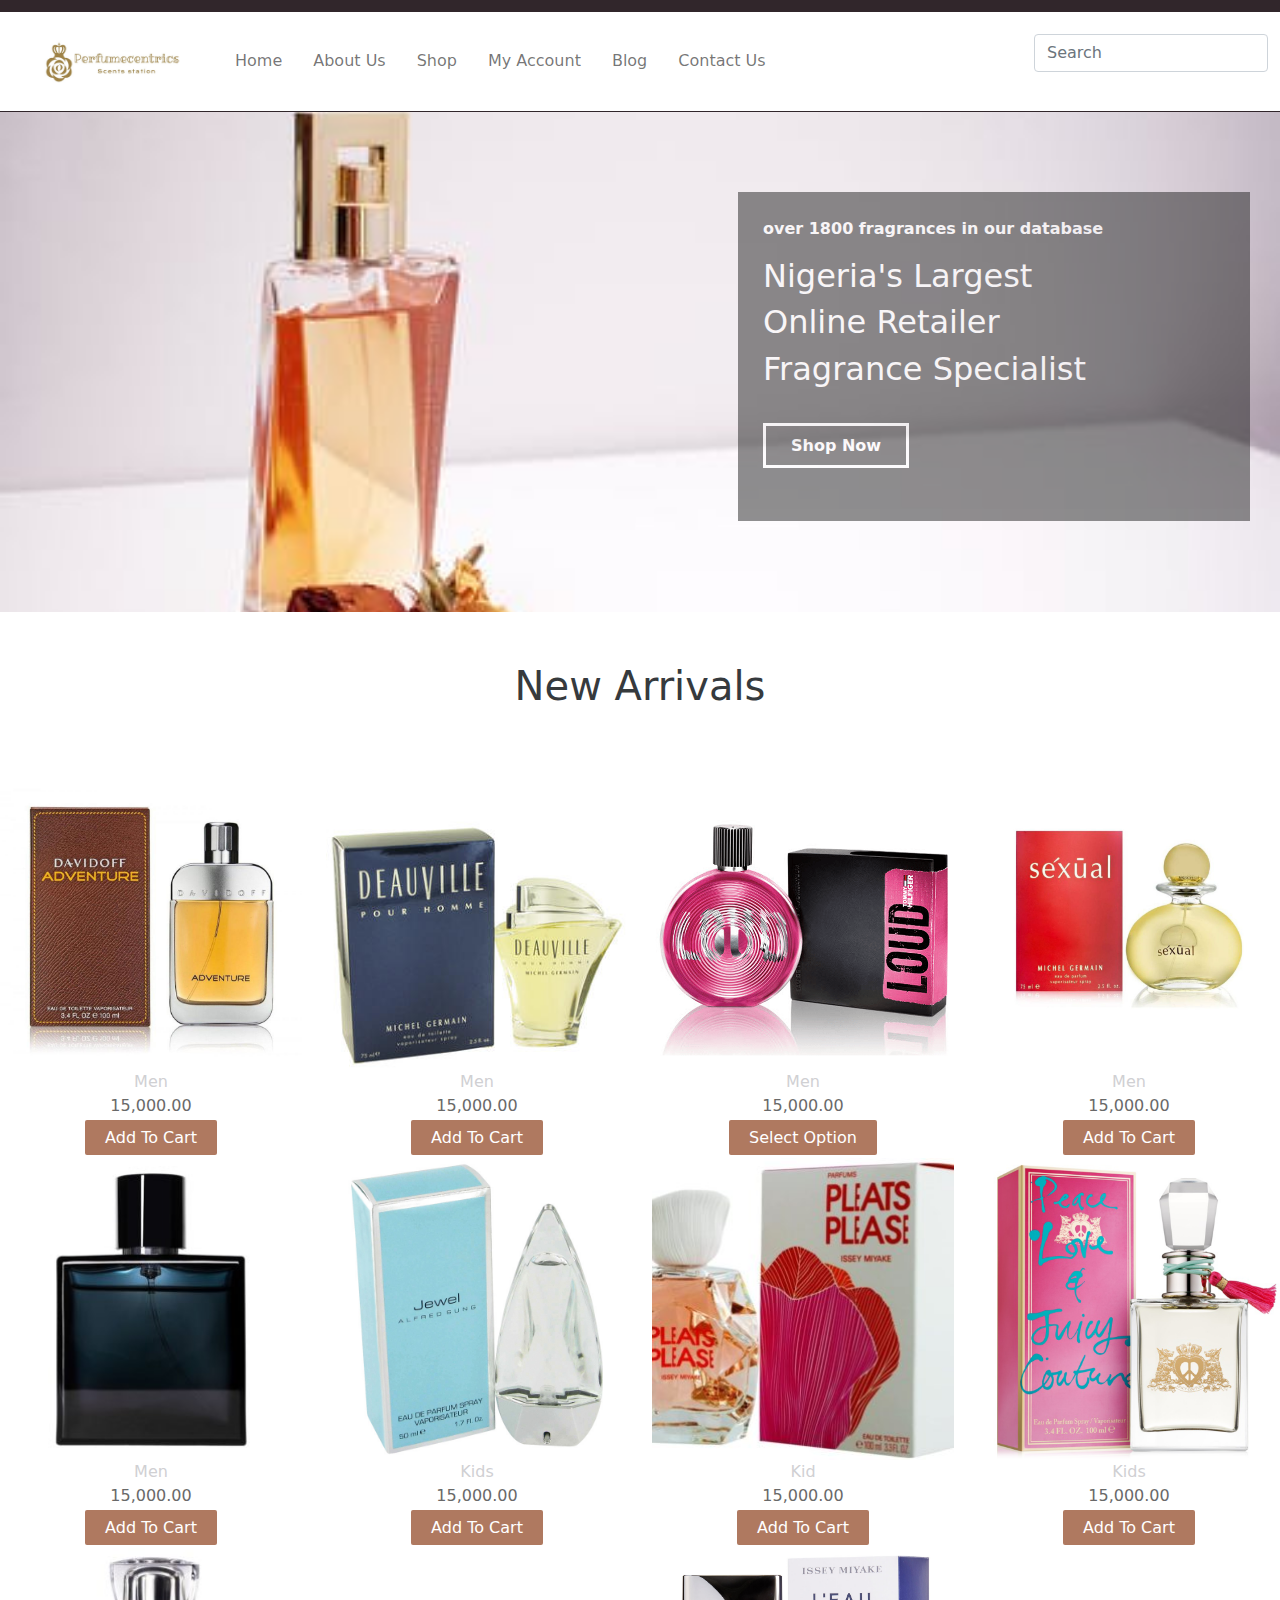
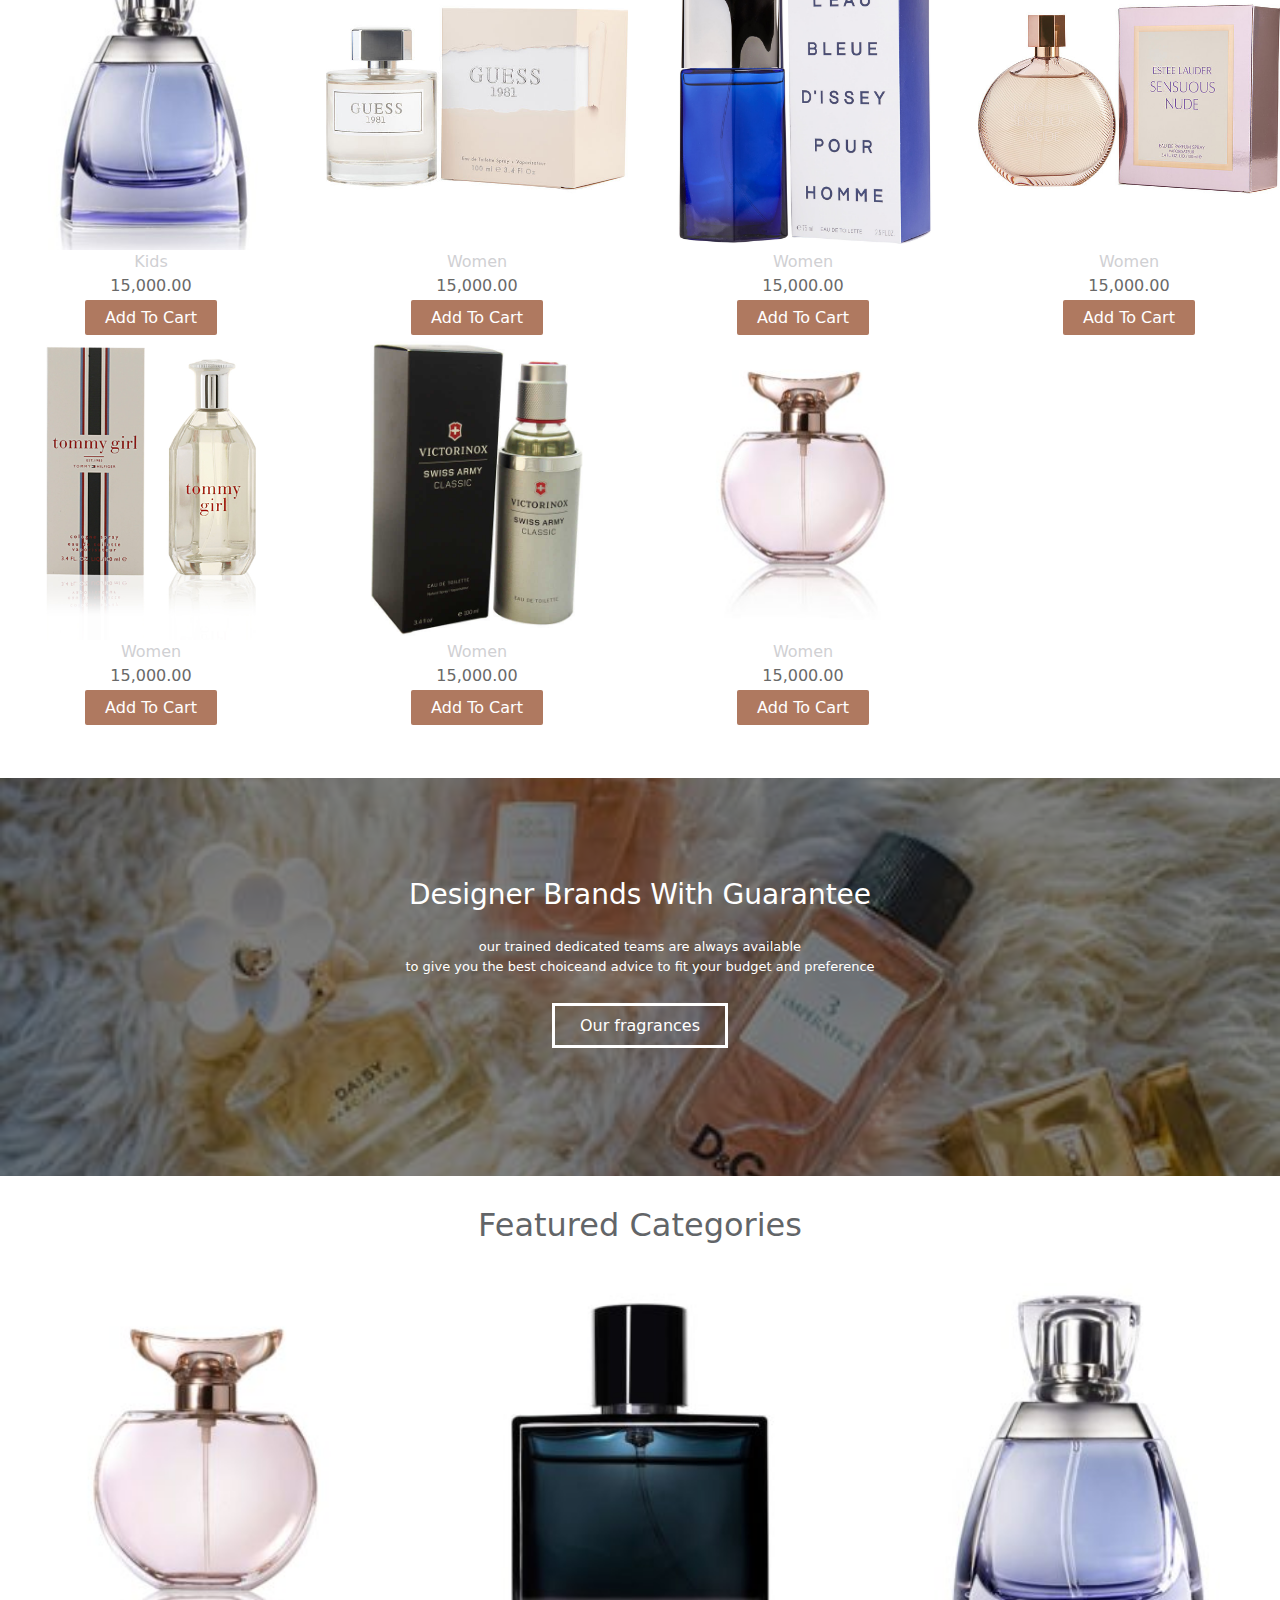
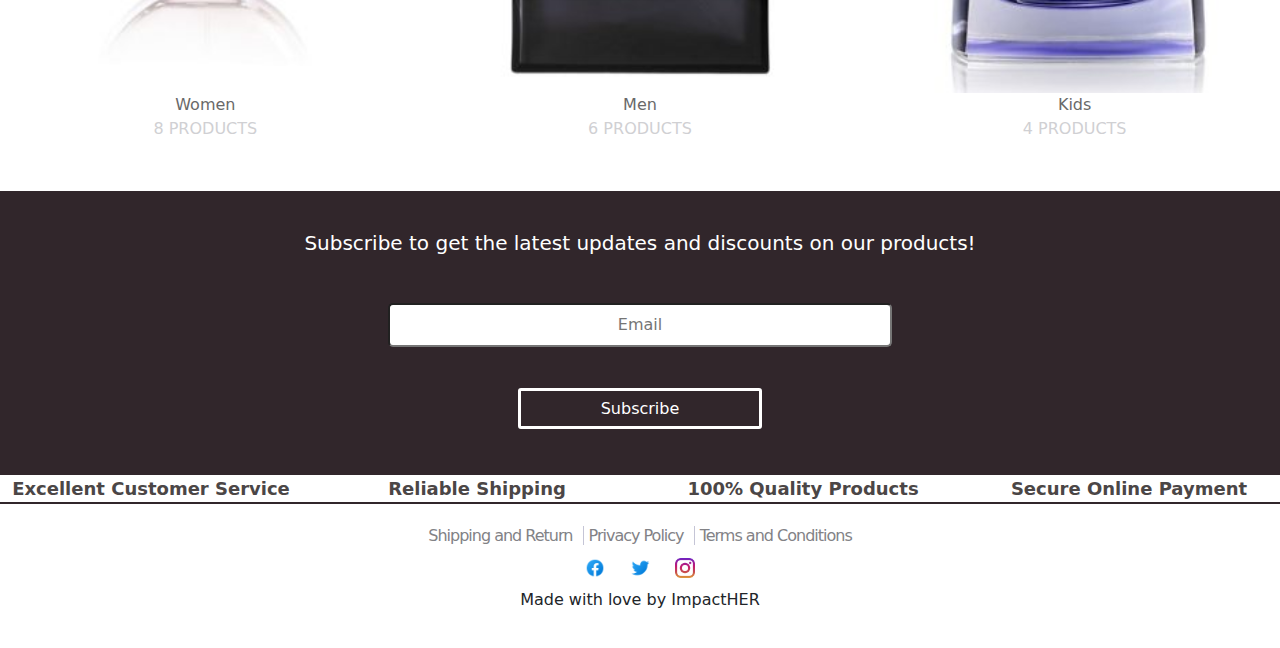
==== index.html @ 9b7961a7 "I am pushing my landing page" ====
<html lang="en">
<head>
  <meta charset="UTF-8">
  <meta name="viewport" content="width=device-width, initial-scale=1.0">
  <link rel="stylesheet" href="css/bootstrap.css">
  <link rel="stylesheet" href="css/index.css">
  <title>Home - Walfuntees Limited</title>
</head>
<body>

<header>
  <nav class="navbar navbar-expand-lg navbar-light">
    <div class="container-fluid">
      <a class="navbar-brand" href="#"><img src="photoz/logo.png" alt=""></a>
      <a class="navbar-toggler" type="button" data-bs-toggle="collapse" data-bs-target="#navbarSupportedContent" aria-controls="navbarSupportedContent" aria-expanded="false" aria-label="Toggle navigation">
        <span class="navbar-toggler-icon"></span>
      </a>
      <div class="collapse navbar-collapse" id="navbarSupportedContent">
        <ul class="navbar-nav me-auto mb-2 mb-lg-0">
          <li class="nav-item">
            <a class="nav-link" href="index.html">Home</a>
          </li>
          <li class="nav-item">
            <a class="nav-link" href="about.html">About Us</a>
          </li>
          <li class="nav-item">
            <a class="nav-link" href="shop.html">Shop</a>
          </li>
          <li class="nav-item">
            <a class="nav-link" href="account.html">My Account</a>
          </li>
          <li class="nav-item">
            <a class="nav-link" href="blog.html">Blog</a>
          </li>
          <li class="nav-item">
            <a class="nav-link" href="contact.html">Contact Us</a>
          </li>
        </ul>
        <form>
          <input class="form-control me-2" type="search" placeholder="Search">

        </form>
      </div>
    </div>
  </nav>

</header>

  <div id="background">

    <div class="over">
      <p class="p">over 1800 fragrances in our database</p>
      <h2 class="h">Nigeria's Largest</h2>
      <h2 class="h">Online Retailer</h2>
      <h2 class="h">Fragrance Specialist</h2>

      <a href="shop.html" class="link">Shop Now</a>
    </div>

  </div>


  

  <section id="section2">

    <h1 class="hh1">New Arrivals</h1>

    <div class="row">
      <div class="col-md-3 col-sm-4 col-xs-6">
        <img src="photoz/men.JPG" alt="">
        <p class="men1">Men</p>
        <p class="men2">15,000.00</p>
        <a href="" class="men3">Add To Cart</a>
      </div>

      <div class="col-md-3 col-sm-4 col-xs-6">
        <img src="photoz/men1.JPG" alt="">
        <p class="men1">Men</p>
        <p class="men2">15,000.00</p>
        <a href="" class="men3">Add To Cart</a>
      </div>

      <div class="col-md-3 col-sm-4 col-xs-6">
        <img src="photoz/men2.PNG" alt="">
        <p class="men1">Men</p>
        <p class="men2">15,000.00</p>
        <a href="" class="men3">Select Option</a>
      </div>

      <div class="col-md-3 col-sm-4 col-xs-6">
        <img src="photoz/men3.JPG" alt="">
        <p class="men1">Men</p>
        <p class="men2">15,000.00</p>
        <a href="" class="men3">Add To Cart</a>
      </div>

      <div class="col-md-3 col-sm-4 col-xs-6">
        <img src="photoz/men4.JPG" alt="">
        <p class="men1">Men</p>
        <p class="men2">15,000.00</p>
        <a href="" class="men3">Add To Cart</a>
      </div>

      <div class="col-md-3 col-sm-4 col-xs-6">
        <img src="photoz/kids.jpg" alt="">
        <p class="men1">Kids</p>
        <p class="men2">15,000.00</p>
        <a href="" class="men3">Add To Cart</a>
      </div>

      <div class="col-md-3 col-sm-4 col-xs-6">
        <img src="photoz/kids1.JPG" alt="">
        <p class="men1">Kid</p>
        <p class="men2">15,000.00</p>
        <a href="" class="men3">Add To Cart</a>
      </div>

      <div class="col-md-3 col-sm-4 col-xs-6">
        <img src="photoz/kids2.PNG" alt="">
        <p class="men1">Kids</p>
        <p class="men2">15,000.00</p>
        <a href="" class="men3">Add To Cart</a>
      </div>

      <div class="col-md-3 col-sm-4 col-xs-6">
        <img src="photoz/kids3.JPG" alt="">
        <p class="men1">Kids</p>
        <p class="men2">15,000.00</p>
        <a href="" class="men3">Add To Cart</a>
      </div>


      <div class="col-md-3 col-sm-4 col-xs-6">
        <img src="photoz/women.JPG" alt="">
        <p class="men1">Women</p>
        <p class="men2">15,000.00</p>
        <a href="" class="men3">Add To Cart</a>
      </div>

      <div class="col-md-3 col-sm-4 col-xs-6">
        <img src="photoz/women1.PNG" alt="">
        <p class="men1">Women</p>
        <p class="men2">15,000.00</p>
        <a href="" class="men3">Add To Cart</a>
      </div>

      <div class="col-md-3 col-sm-4 col-xs-6">
        <img src="photoz/women2.JPG" alt="">
        <p class="men1">Women</p>
        <p class="men2">15,000.00</p>
        <a href="" class="men3">Add To Cart</a>
      </div>

      <div class="col-md-3 col-sm-4 col-xs-6">
        <img src="photoz/women3.JPG" alt="">
        <p class="men1">Women</p>
        <p class="men2">15,000.00</p>
        <a href="" class="men3">Add To Cart</a>  
      </div>

      <div class="col-md-3 col-sm-4 col-xs-6">
        <img src="photoz/women4.JPG" alt="">
        <p class="men1">Women</p>
        <p class="men2">15,000.00</p>
        <a href="" class="men3">Add To Cart</a>
      </div>

      <div class="col-md-3 col-sm-4 col-xs-6">
        <img src="photoz/women5.JPG" alt="">
        <p class="men1">Women</p>
        <p class="men2">15,000.00</p>
        <a href="" class="men3">Add To Cart</a>
      </div>
    </div>

  </section>


  <section id="section3">

    <div class="over2">
      <h3 class="designer">Designer Brands With Guarantee</h3>
      <p class="pp">our trained dedicated teams are always available</p>
      <p class="pp">to give you the best choiceand advice to fit your budget and preference</p>
      <a href="fragrance.html" class="link">Our fragrances</a>  
    </div>
  </section>

  <section id="section4">
         <h2 class="hh2">Featured Categories</h2>

         <div class="row product-row">
           <div class="col-md-4">
            <img src="photoz/women5.JPG" alt="">
            <p class="men2">Women</p>
            <p class="men1">8 PRODUCTS</p>
           </div>

           <div class="col-md-4">
            <img src="photoz/men4.JPG" alt="">
            <p class="men2">Men</p>
            <p class="men1">6 PRODUCTS</p>
          </div>

          <div class="col-md-4">
            <img src="photoz/kids3.JPG" alt="">
            <p class="men2">Kids</p>
            <p class="men1">4 PRODUCTS</p>
          </div>
         </div>
  </section>


  <section id="section5">

    <h5 class="update">Subscribe to get the latest updates and discounts on our products!</h5>

    <form action="">

      <div class="input">
        <input type="email" class="input-mail" placeholder="Email" required>
      </div>
  
      <a href="" class="link input-link">Subscribe</a>  

    </form>
   
    <div>
      <div class="row pss-span">
        <div class="col-md-3">
          <span class="pss">Excellent Customer Service</span>
        </div>
      
        <div class="col-md-3">
             <span>Reliable Shipping</span>
        </div>
       
        <div class="col-md-3">
          <span>100% Quality Products</span>
        </div> 
  
        <div class="col-md-3">
          <span>Secure Online Payment</span>
        </div>
      </div>
    </div>
  </section>


  <footer>
    <a href="shipping.html">Shipping and Return</a>
    <span class="right-border"></span>
    <a href="privacy.html">Privacy Policy</a>
    <span class="right-border"></span>
    <a href="terms.html">Terms and Conditions</a>
     
    <br>
    <a href="" class="icons"><img src="iconz/facebook.png" alt=""></a>
    <a href="" class="icons"><img src="iconz/twitter.png" alt=""></a>
    <a href="" class="icons"><img src="iconz/instagram.png" alt=""></a>

    <p>Made with love by ImpactHER</p>
  </footer>

 

 



<script src="j/jquery-1.9.1.min.js"></script>
<script src="js/bootstrap.js"></script>
  
</body>
</html>
---- css/index.css ----
body{
    background-color: rgb(49, 38, 43); 
    background-position: center;
    background-repeat: no-repeat;
    background-size: cover;
    text-align: center;
}
   

.navbar-brand img{
  width: 150px;
  margin: 10px;
  margin-right: 30px;
}

img{
  width: 100%;
}

.navbar{
      position: sticky;
      z-index: 0;
      background-color: white;
      margin-top: 12px;
}


.navbar a{
     margin: 5px;
     color: black;
     margin-left: 10px;
     font-weight: 450;
     border: none;
}

a:hover{
  color: #d2d2e7;
}

footer a:hover{
  color:  #828286;
}


#background{
  background-image: url("../photoz/photo1.jpeg"); 
  background-position: center;
  background-repeat: no-repeat;
  background-size: cover;
  height: 500px;
  margin-top: 1px;
}

.over{
    background-color:  rgb(34, 34, 34);
    opacity: 0.5;
    text-align: left;
    font-weight: bolder;
    color: white;
    padding: 25px;
    width: 40%;
    position: relative;
    top: 80px;
    float: right;
    margin-right: 30px;
}

.link{
  text-decoration: none;
  list-style: none;
  color: white;
  border: 3px solid white;
  padding: 10 25px;
  line-height: 100px;

}

.input-link{
  padding: 8 80px;
  border-radius: 3px;
}

.input-mail{
  padding: 8 150px;
  text-align: center;
  margin-bottom: 12px;
  border-radius: 5px;
}

#section2{
  background-color: white;
  padding-bottom: 50px;
}

.hh1{
  padding: 50px;
  opacity: 0.9;
}

.span-sale{
  background-color: rgb(175, 121, 96) ;
  width: 50px;
  height: 50px;
  text-align: center;
  border-radius: 30px;
  padding: 15px;
  color: white;
  font-size: small;
}

.men1{
     color: #d0d0d3;
     padding: 0;
     margin: 0;
}

.men2{
  color: dimgray;
  padding: 0;
  margin: 0;
}

.men3{
  text-decoration: none;
  list-style: none;
  color: white;
  background-color: rgb(175, 121, 96);
  padding: 8 20px;
  line-height: 40px;
  border-radius: 2px;
}

#section3{
  background-color: rgba( 0, 0, 0,  .5);
  background-image: url("../photoz/photo.jpeg");
  background-blend-mode: multiply;
  background-position: center;
  background-repeat: no-repeat;
  background-size: cover;
  text-align: center;
  color: white;
  padding: 100px;
}


.pp{
  margin: 0;
  padding: 0;
  font-size: small;
}

.designer{
  padding-bottom: 18px;
}


#section4{
  background-color: white;
  padding-bottom: 50px;
}

.hh2{
  opacity: 0.7;
  padding: 30 40px;
}


#section5{
  background-color: rgb(49, 38, 43);
  padding-bottom: 2px;
  color: white;
}

.pss-span{
  background-color: white;
  color: rgb(75, 70, 70);
  font-weight: 550;
  font-size: large;
}


.update{
  padding: 40px;
}

/*about section*/

#about{
  color: white;
  margin-bottom: 3px;
}

.about-h1{
  margin-top: 80px;
}

.about-us{
  text-align: left;
  background-color: white;
  color: #828286;
  padding: 30px;
}


/*shop*/

#shop{
  color: white;
  margin-bottom: 1px;
}

.filter-all{
  background-color:  rgb(175, 121, 96);
  color: white;
  font-size: 14px;
  padding: 3 25px;
  text-decoration: none;
}


.left-all{
  text-align: left;
}

.by-categoreis, .by-price{
  font-size: 20px;
}

.price1{
  color: #c5c5d6;
}

.price2{
  font-weight: bold;
}

.all-filter a{
       border-bottom: 1px solid rgb(175, 121, 96);
       width: 100%;
       text-decoration: none;
       font-weight: bold;
       color:  rgb(175, 121, 96);

}

.circle{
  background-color:  rgb(175, 121, 96);
  height: 20px;
  width: 20px;
  border-radius: 50px;
  color: rgb(175, 121, 96);
  position: relative;
  top: 7px;
}


.product-filter{
  background-color: white;
  color: black;
}

.col9{
  margin-bottom: 100px;
}

#contact{
  background-color: white;
}

#about img{
  width: 50%;
}


.line-border{
  border-bottom: 3px solid white;
  width: 140px;
  margin: auto;
  margin-bottom: 80px;
  margin-top: 20px;
}


.line-border1{
  border-bottom: 3px solid rgb(138, 66, 66);
  width: 200px;
  margin: auto;
  margin-bottom: 80px;
  margin-top: 20px;
}

footer{
  background-color: white;
  padding: 20px;
}

footer a{
  color: #828286;
  text-decoration: none;
  list-style: none;
  letter-spacing: -1px;
  padding: 5px;
 
}

.right-border{
  border-right: 1px solid  #c5c5d6;
}

footer img{
  width: 20px;
  margin: 10px;
}

.icons{
  padding: 0;
  margin: 0;
}

.border{
  border: 1px double rgb(175, 121, 96);
}



    /* Meadia Query */
@media screen and (max-width: 990px){


      .navbar-nav li{
        text-align: left;
      }

      .navbar-nav li a{
          border-bottom: #d0d0d3 1px solid;
      }

      .over{
        background-color:  rgb(34, 34, 34);
        opacity: 0.6;
        text-align: left;
        font-weight: bolder;
        color: white;
        width: 100%;
        height: 57%;
        margin: auto;
        position: relative;
        top: 120px;
    }

    .product-row img{
      width: 50%;
    }


    .input-mail{
      padding: 8 30%;
      text-align: center;
      margin-bottom: 12px;
      border-radius: 5px;
    }


    .input-link{
      padding: 8 10%;
      border-radius: 3px;
    }








}
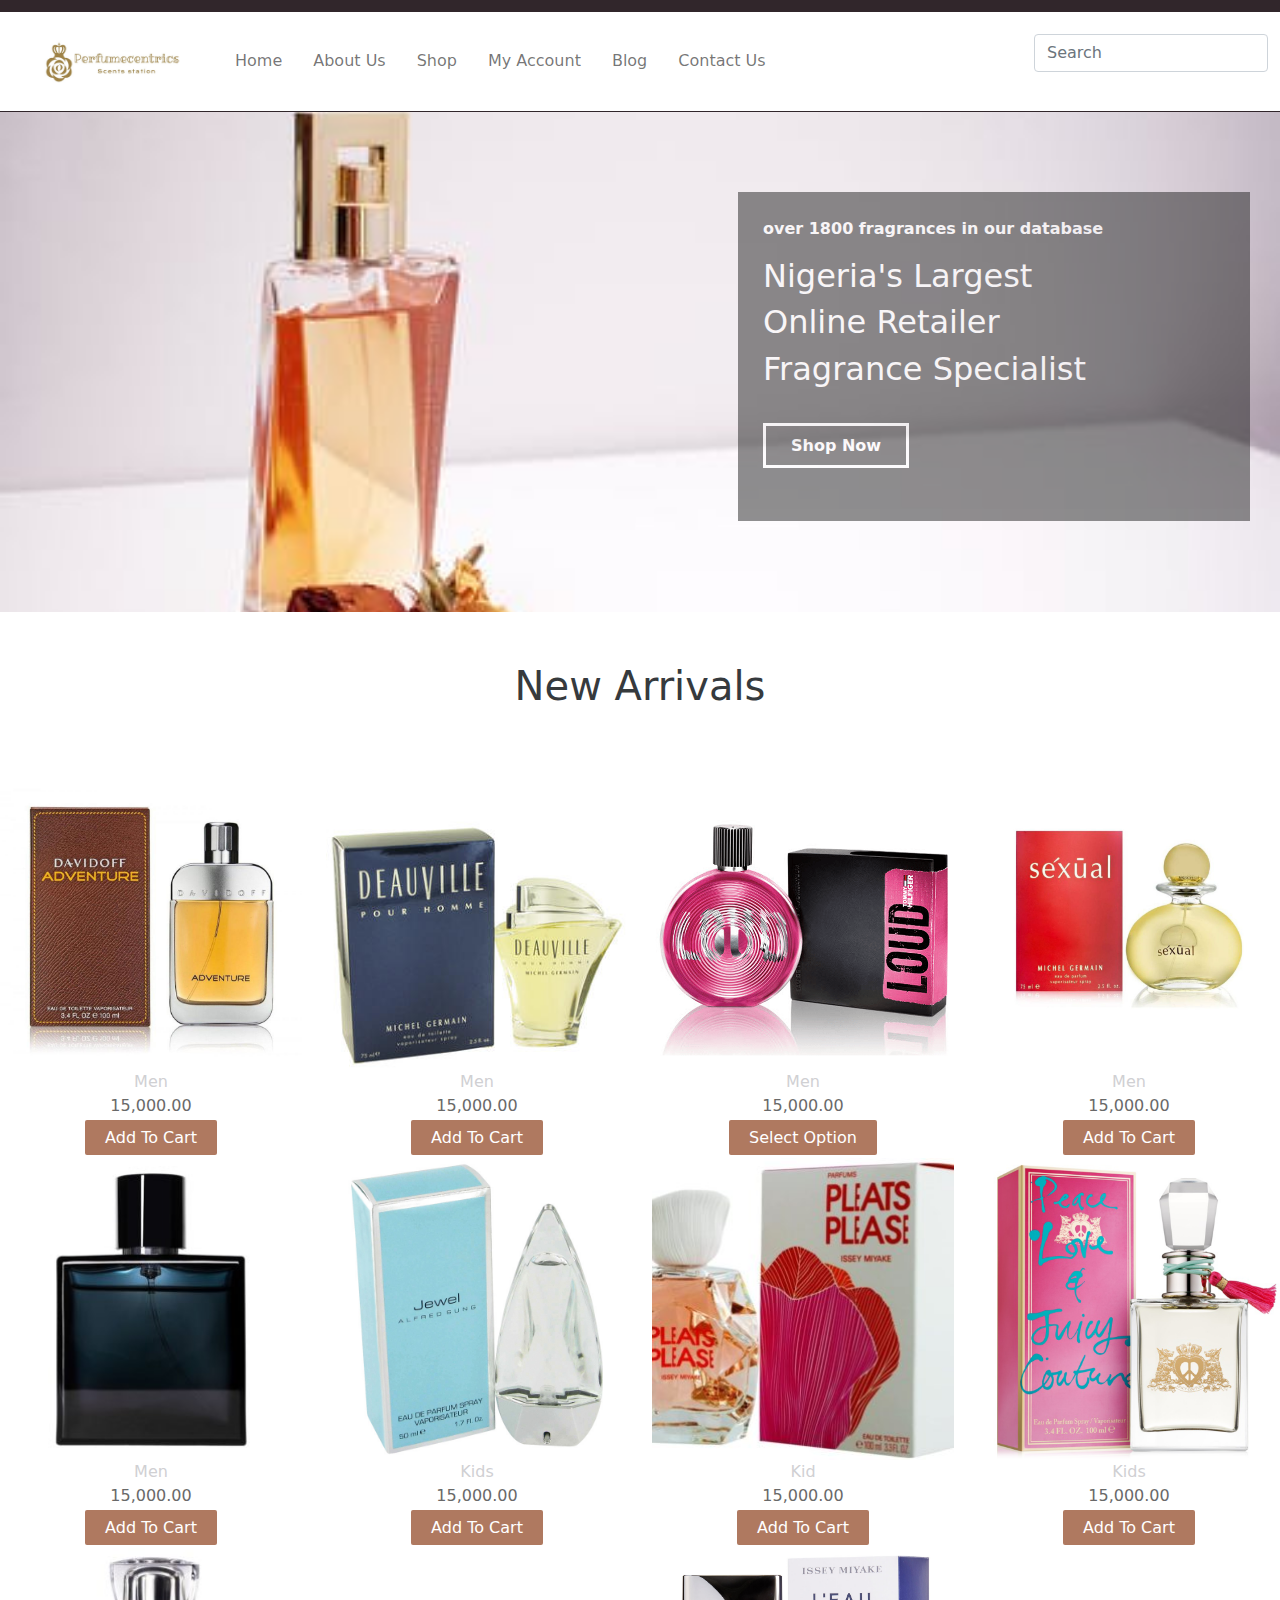
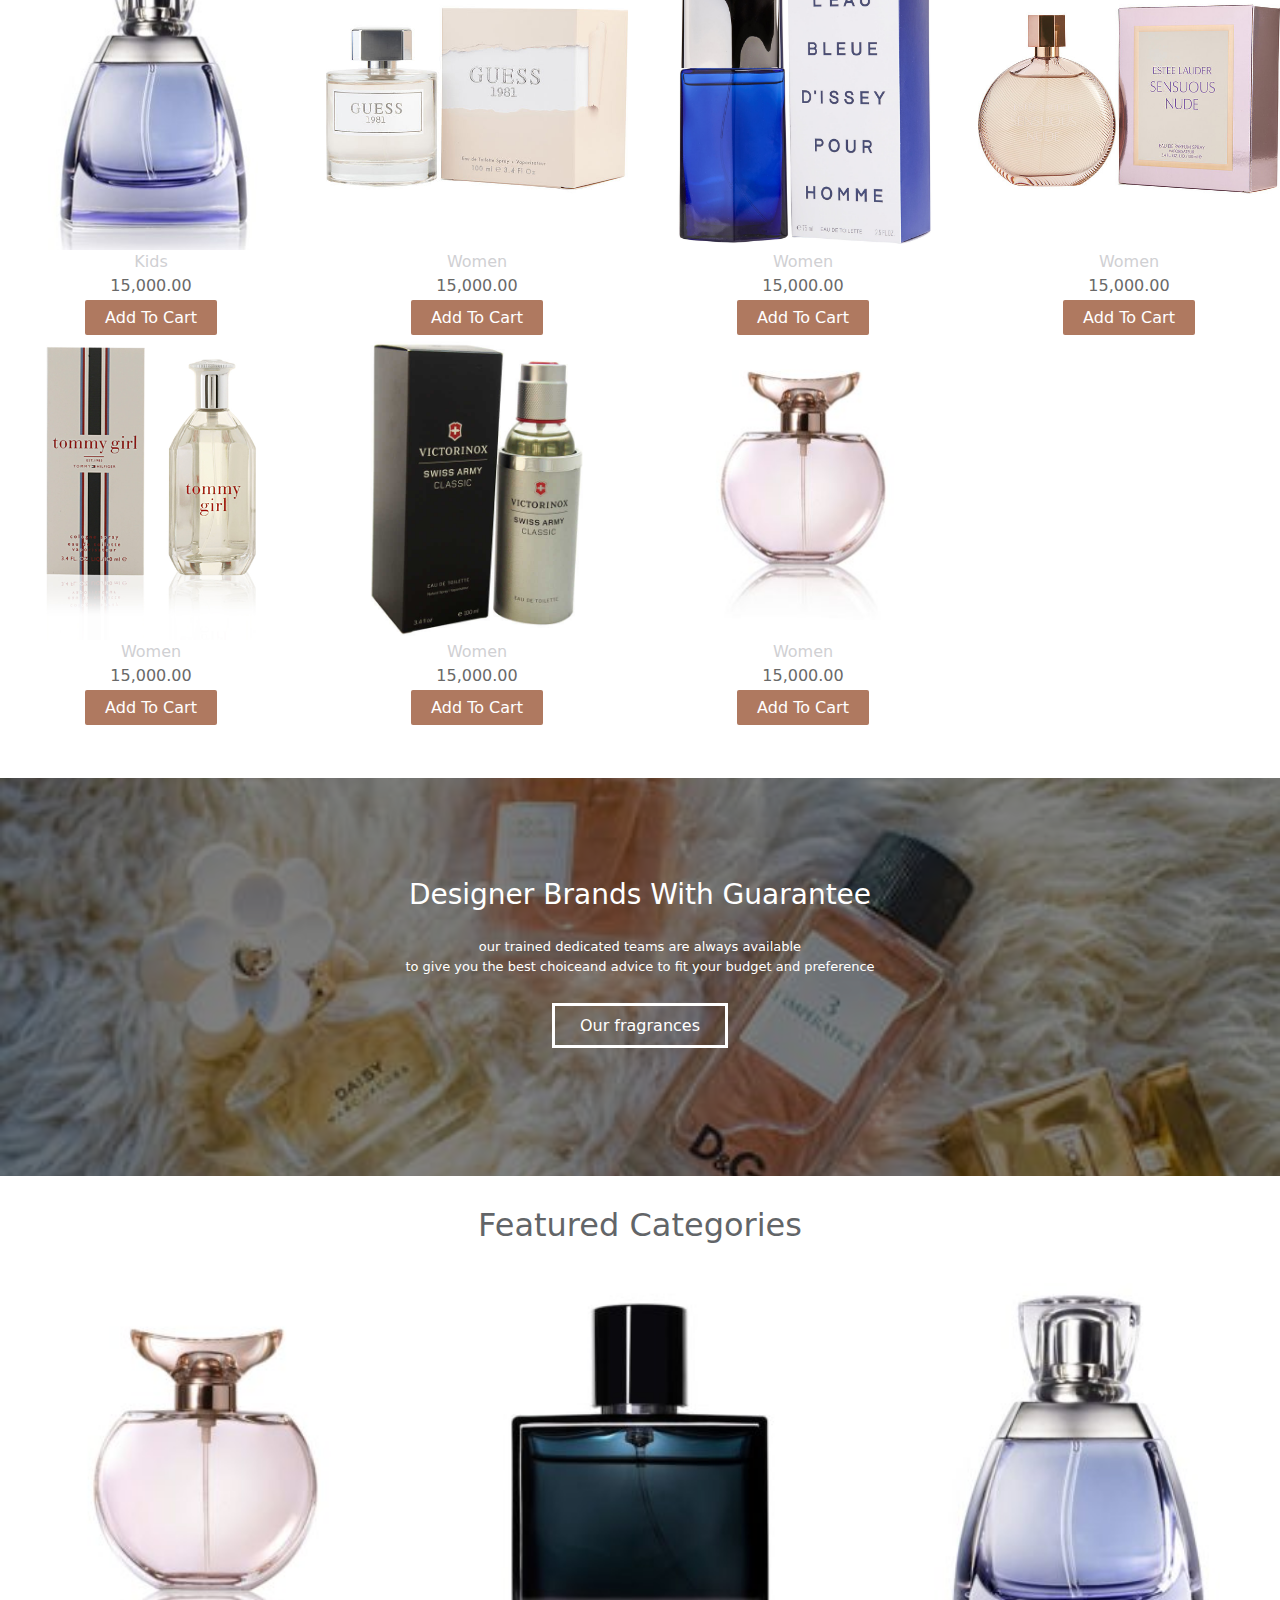
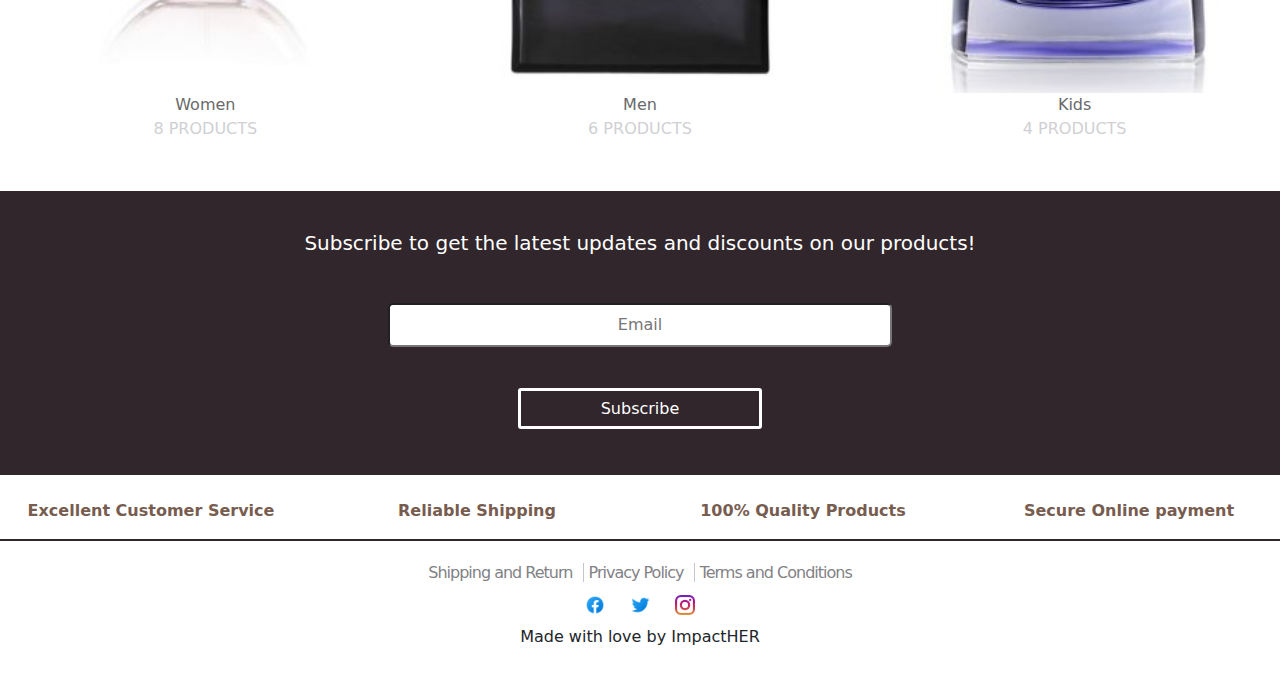
==== commit 4cb79e67: "I changed the HTML and css pages" ====
--- a/index.html
+++ b/index.html
@@ -179,7 +179,7 @@
 
   <section id="section3">
 
-    <div class="over2">
+    <div class="">
       <h3 class="designer">Designer Brands With Guarantee</h3>
       <p class="pp">our trained dedicated teams are always available</p>
       <p class="pp">to give you the best choiceand advice to fit your budget and preference</p>
@@ -225,26 +225,33 @@
       <a href="" class="link input-link">Subscribe</a>  
 
     </form>
+
+    <div class="pss">
+
+      <br>
+
+      <div class="row">
+
+        <div class="col-md-3">
+          <p>Excellent Customer Service</p>
+        </div>
+  
+        <div class="col-md-3">
+          <p>Reliable Shipping</p>
+        </div>
+  
+        <div class="col-md-3">
+          <p>100% Quality Products</p>
+        </div>
+  
+        <div class="col-md-3">
+          <p>Secure Online payment</p>
+        </div>
+  
+      </div>
+
+    </div>
    
-    <div>
-      <div class="row pss-span">
-        <div class="col-md-3">
-          <span class="pss">Excellent Customer Service</span>
-        </div>
-      
-        <div class="col-md-3">
-             <span>Reliable Shipping</span>
-        </div>
-       
-        <div class="col-md-3">
-          <span>100% Quality Products</span>
-        </div> 
-  
-        <div class="col-md-3">
-          <span>Secure Online Payment</span>
-        </div>
-      </div>
-    </div>
   </section>
 
 
--- a/css/index.css
+++ b/css/index.css
@@ -73,7 +73,10 @@
   border: 3px solid white;
   padding: 10 25px;
   line-height: 100px;
-
+}
+
+.link:hover{
+  background-color:  #9e8e8e;
 }
 
 .input-link{
@@ -140,7 +143,7 @@
   background-size: cover;
   text-align: center;
   color: white;
-  padding: 100px;
+  padding: 100 0px;
 }
 
 
@@ -167,16 +170,14 @@
 
 
 #section5{
-  background-color: rgb(49, 38, 43);
   padding-bottom: 2px;
   color: white;
 }
 
-.pss-span{
-  background-color: white;
-  color: rgb(75, 70, 70);
-  font-weight: 550;
-  font-size: large;
+.pss{
+  background-color: white;
+  color: rgb(119, 92, 80);
+  font-weight: bold;
 }
 
 
@@ -355,7 +356,7 @@
 
 
     .input-mail{
-      padding: 8 30%;
+      padding: 8 20%;
       text-align: center;
       margin-bottom: 12px;
       border-radius: 5px;
@@ -369,9 +370,24 @@
 
 
 
-
-
-
-
-
-}+}
+
+@media screen and (max-width: 460px){
+
+  footer a{
+    color: #828286;
+    text-decoration: none;
+    list-style: none;
+    letter-spacing: 0.5px;
+    padding: 5px;
+    font-size: 12px;
+   
+  }
+
+  .input-mail{
+    padding: 8 16%;
+    margin-bottom: 12px;
+    border-radius: 5px;
+  }
+
+}
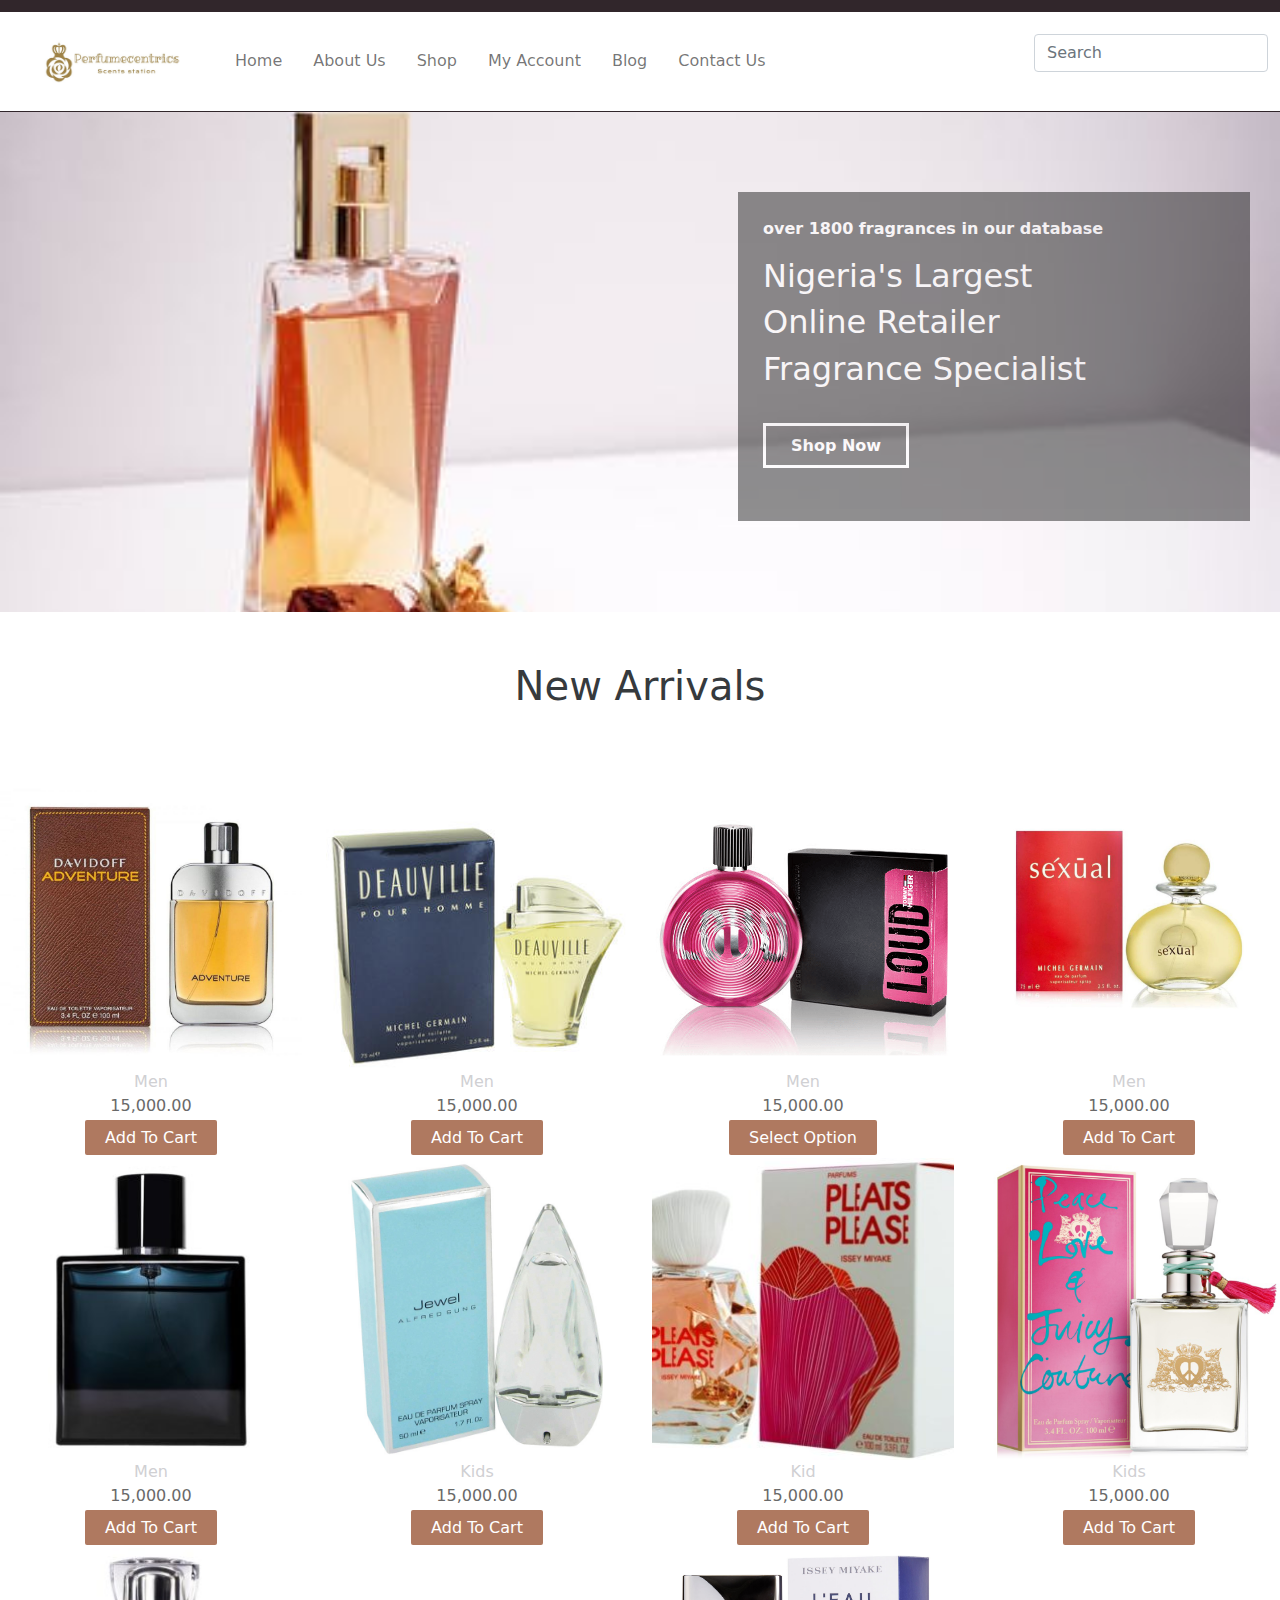
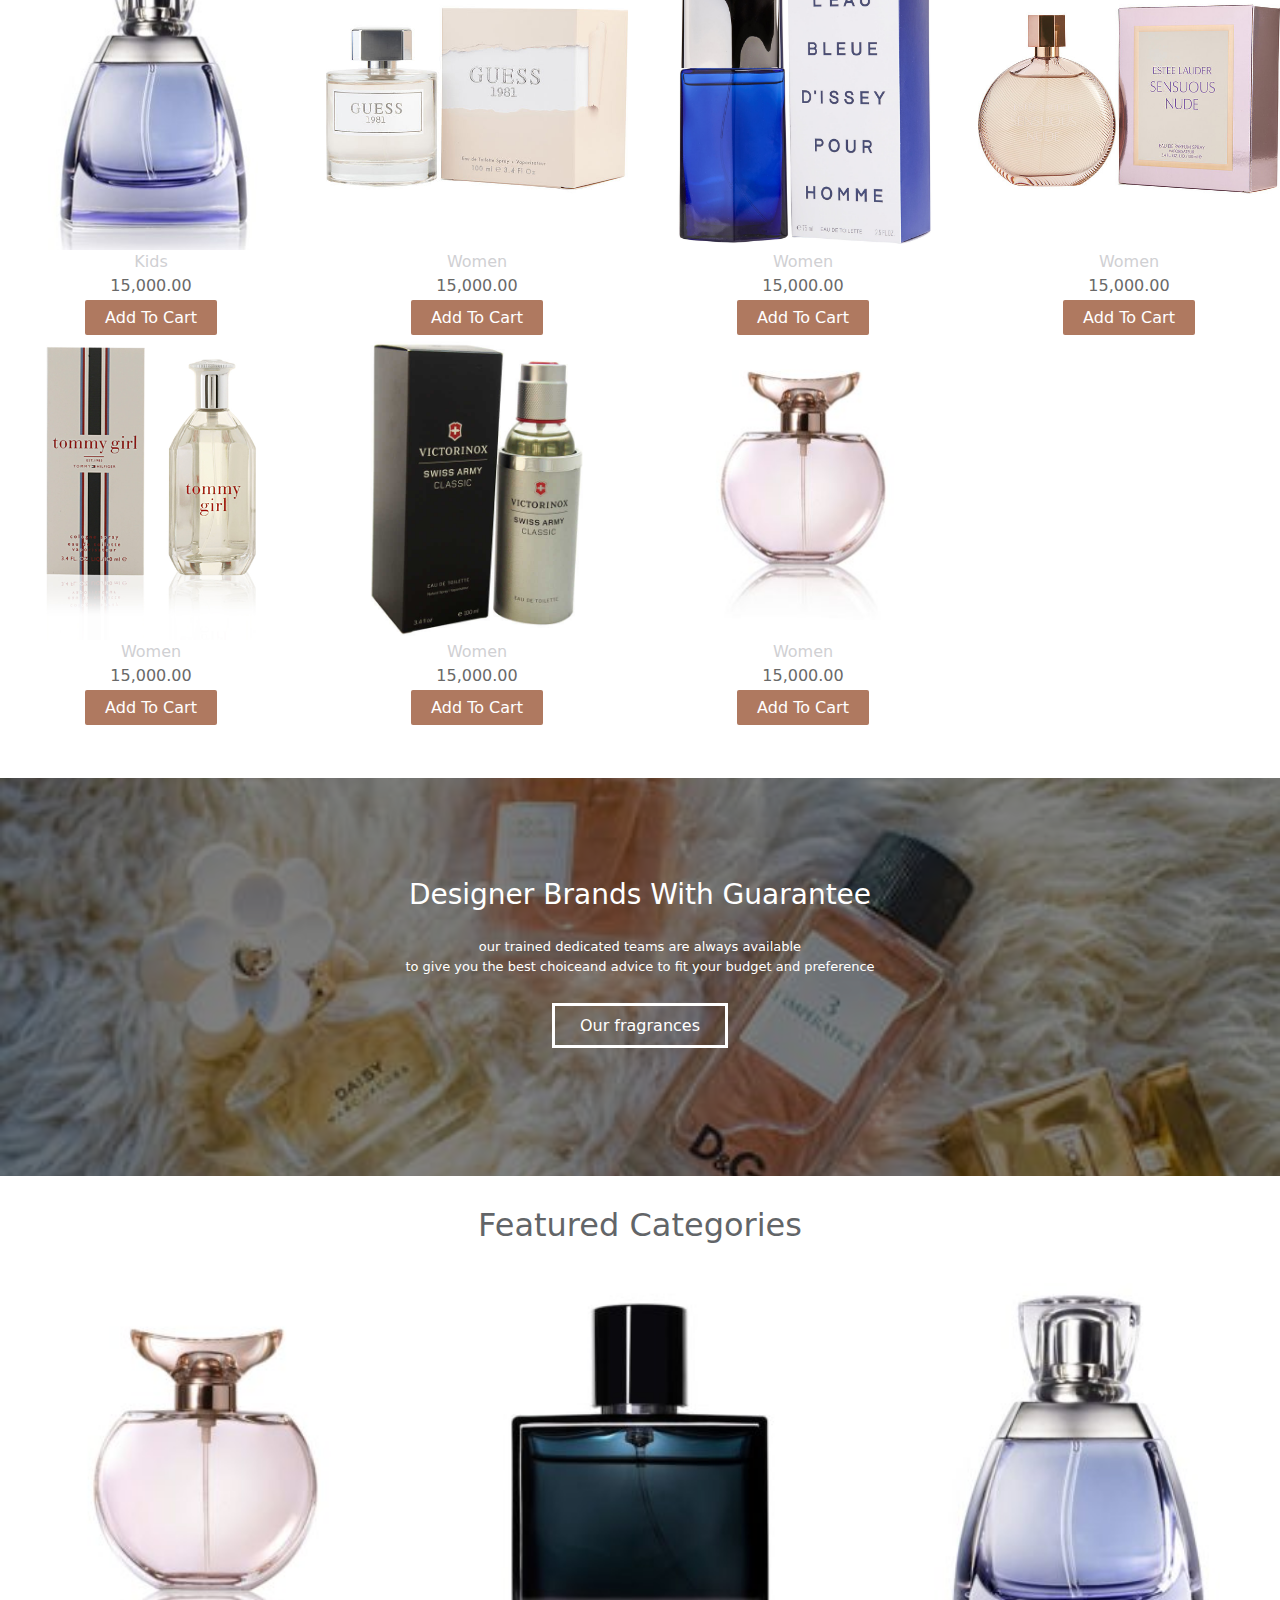
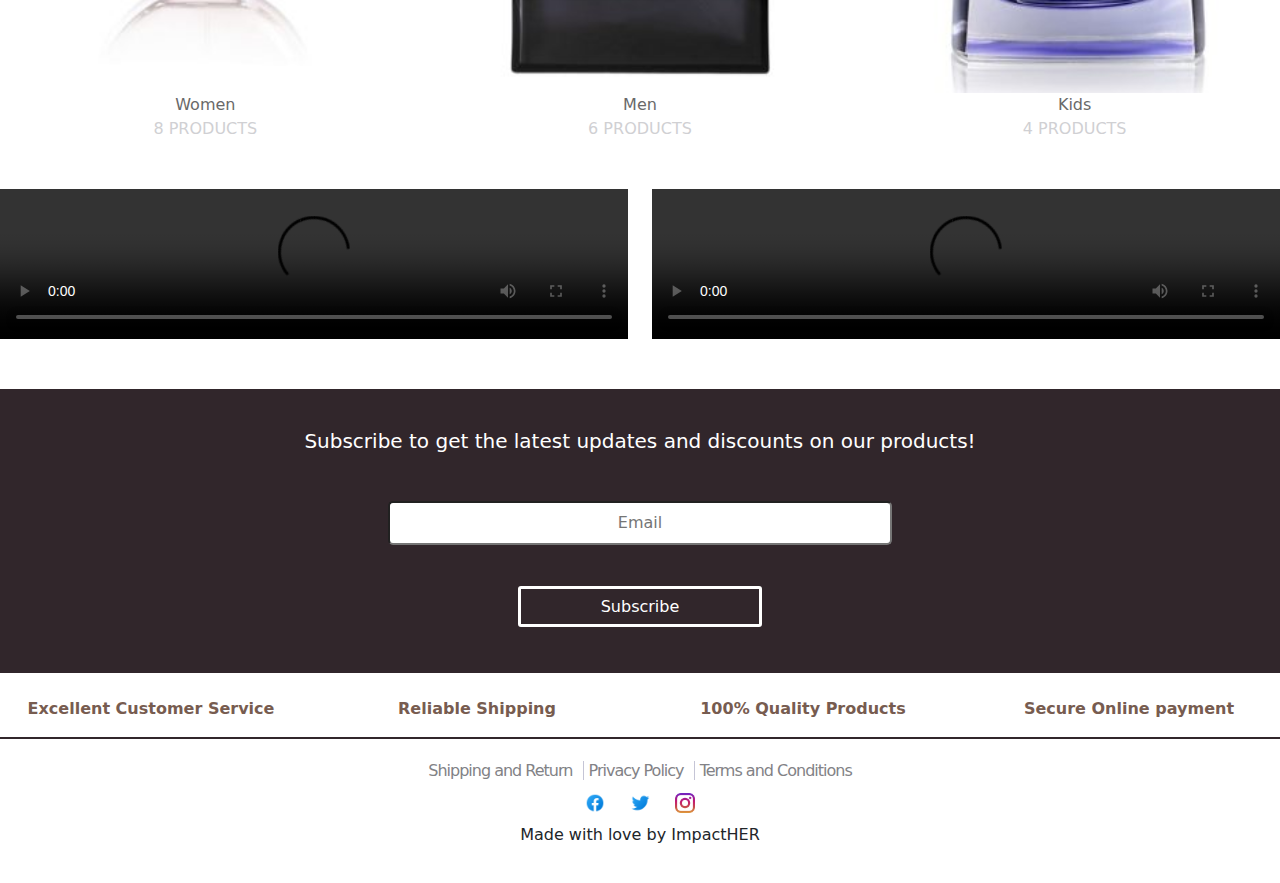
==== commit cdec21a3: "I changed the HTML and css pages" ====
--- a/index.html
+++ b/index.html
@@ -208,6 +208,18 @@
             <p class="men2">Kids</p>
             <p class="men1">4 PRODUCTS</p>
           </div>
+         </div>
+
+         <br><br>
+
+         <div class="row">
+           <div class="col-md-6 col-sm-6">
+            <video src="videoz/perfumes.mp4" style="width: 100%;" controls></video>
+           </div>
+
+           <div class="col-md-6 col-sm-6">
+            <video src="videoz/perfumes1.mp4" style="width: 100%;" controls></video>
+           </div>
          </div>
   </section>
 
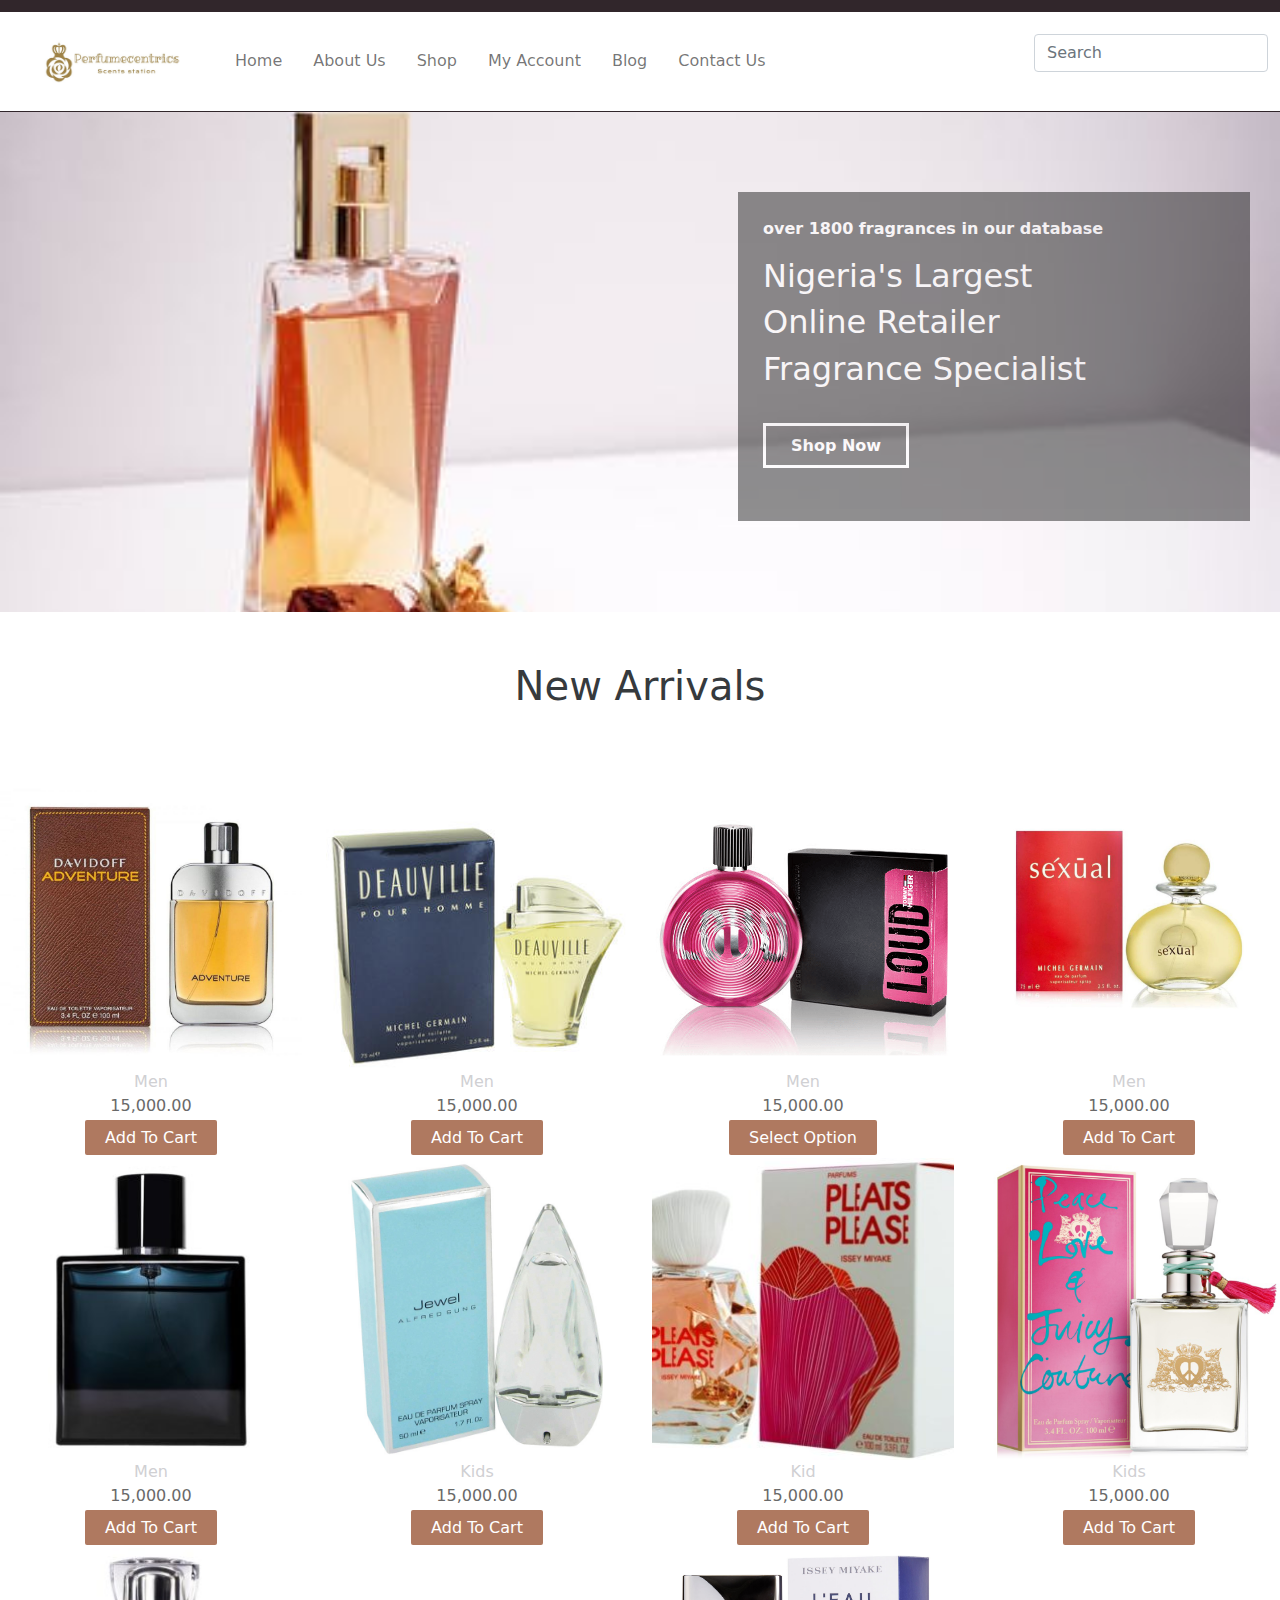
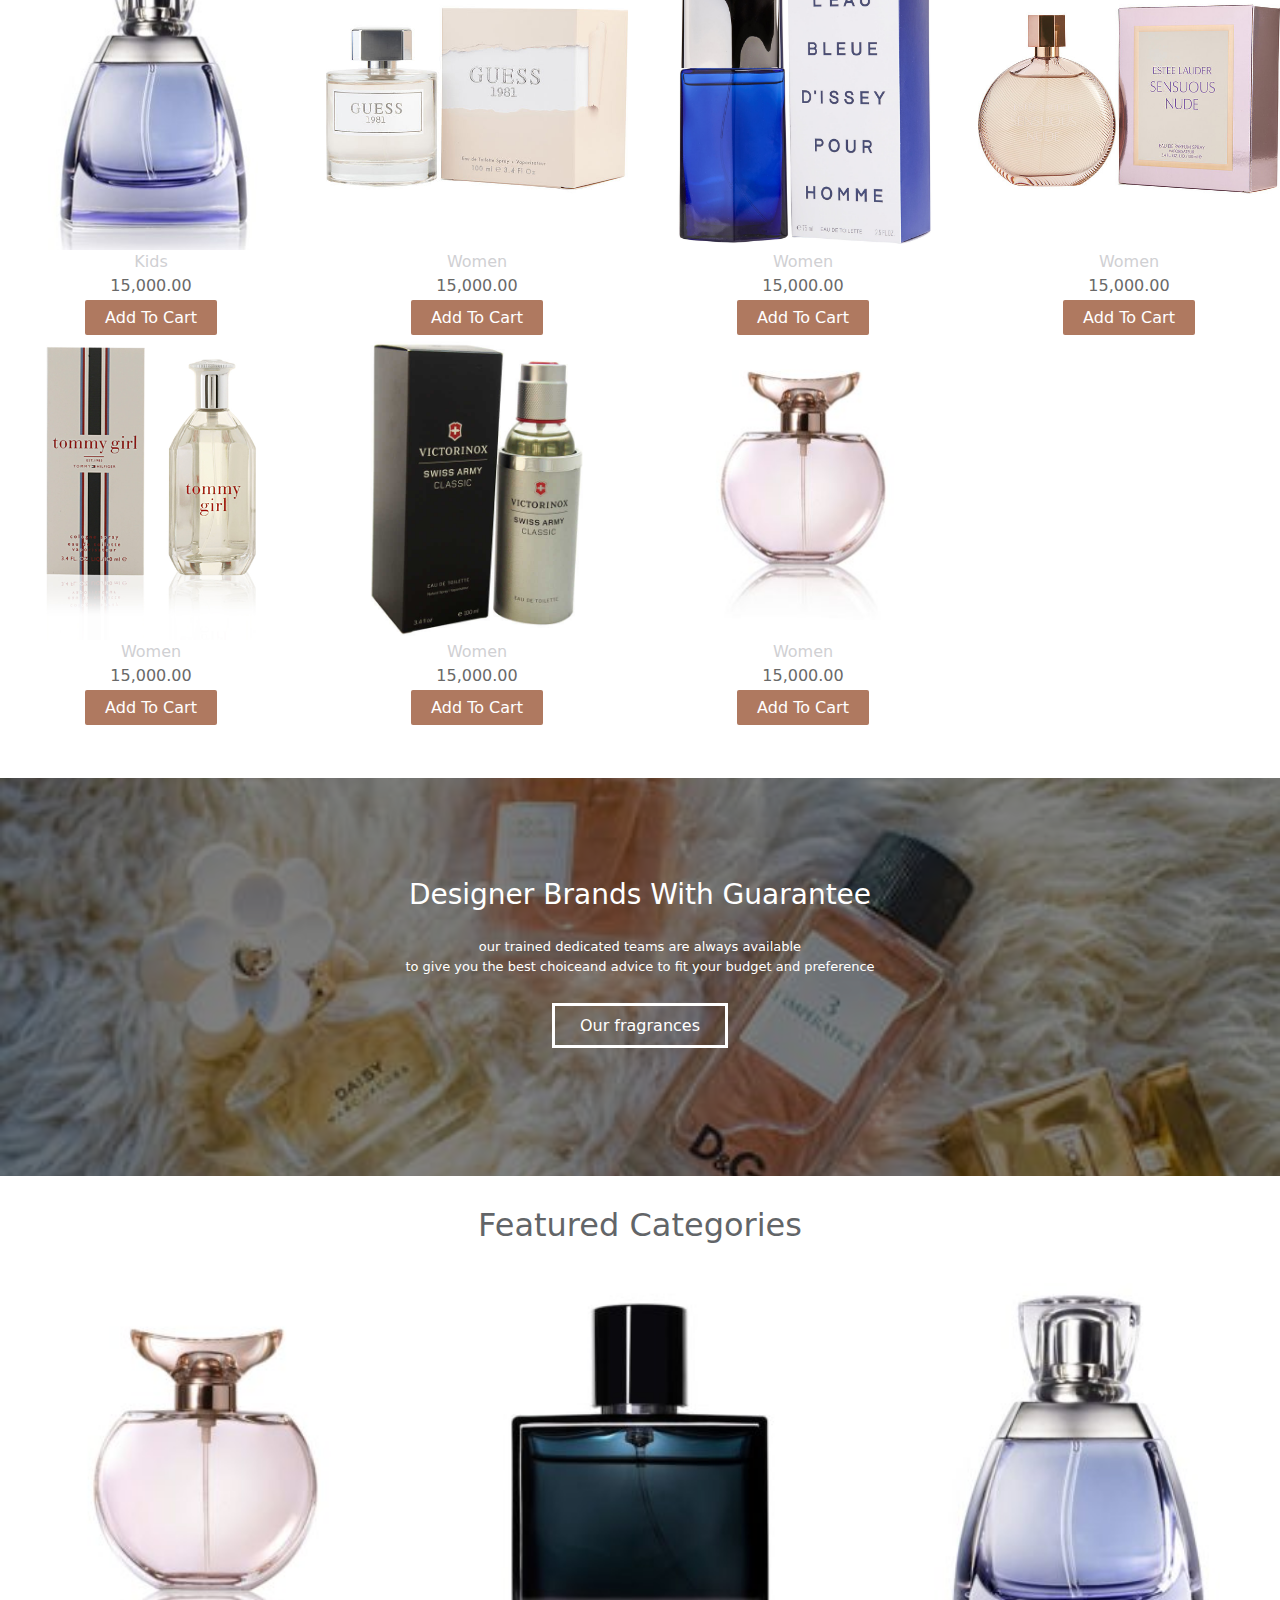
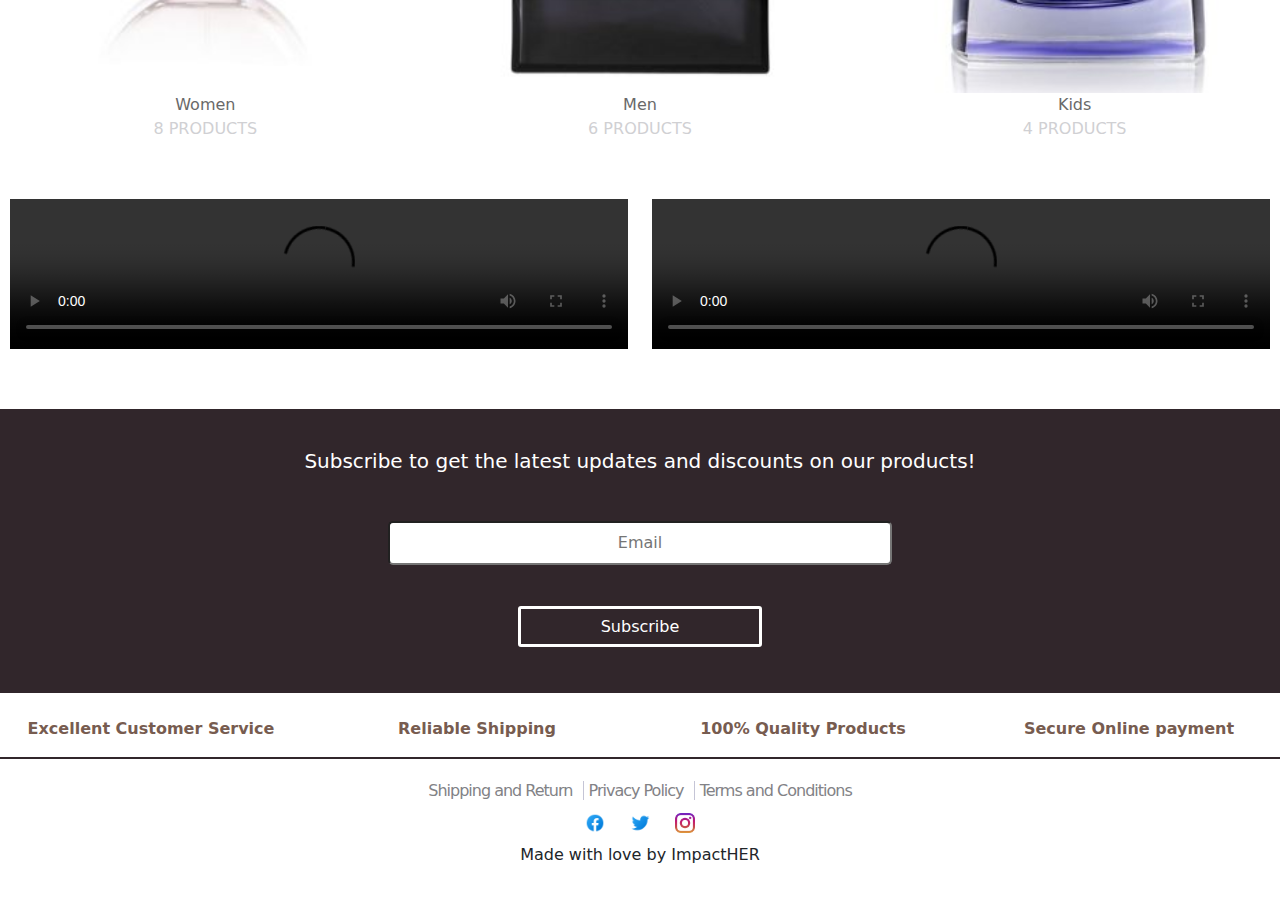
==== commit cb84a295: "I changed the HTML and cs pages" ====
--- a/index.html
+++ b/index.html
@@ -212,15 +212,17 @@
 
          <br><br>
 
-         <div class="row">
-           <div class="col-md-6 col-sm-6">
-            <video src="videoz/perfumes.mp4" style="width: 100%;" controls></video>
-           </div>
-
-           <div class="col-md-6 col-sm-6">
-            <video src="videoz/perfumes1.mp4" style="width: 100%;" controls></video>
-           </div>
-         </div>
+       <div style="padding: 10px;">
+        <div class="row">
+          <div class="col-md-6 col-sm-6">
+           <video src="videoz/perfumes.mp4" style="width: 100%;" controls></video>
+          </div>
+
+          <div class="col-md-6 col-sm-6">
+           <video src="videoz/perfumes1.mp4" style="width: 100%;" controls></video>
+          </div>
+        </div>
+       </div>
   </section>
 
 
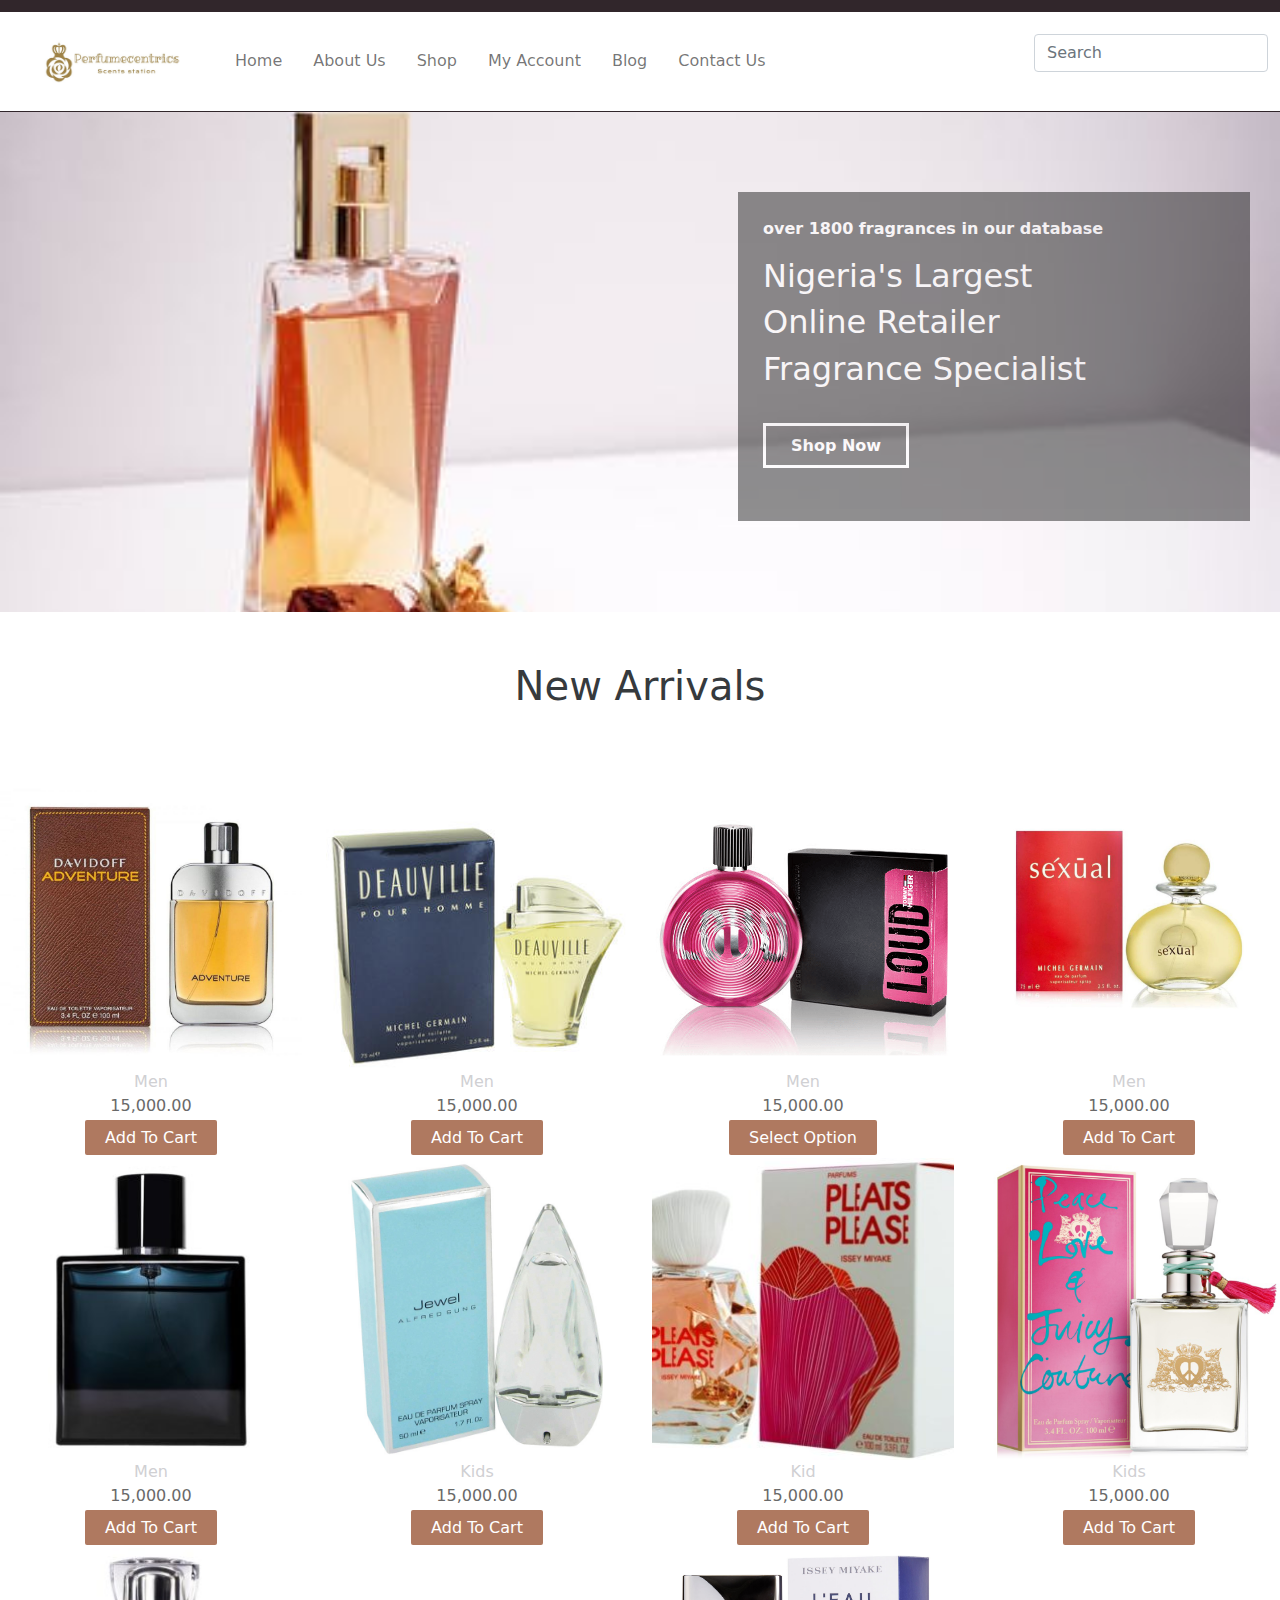
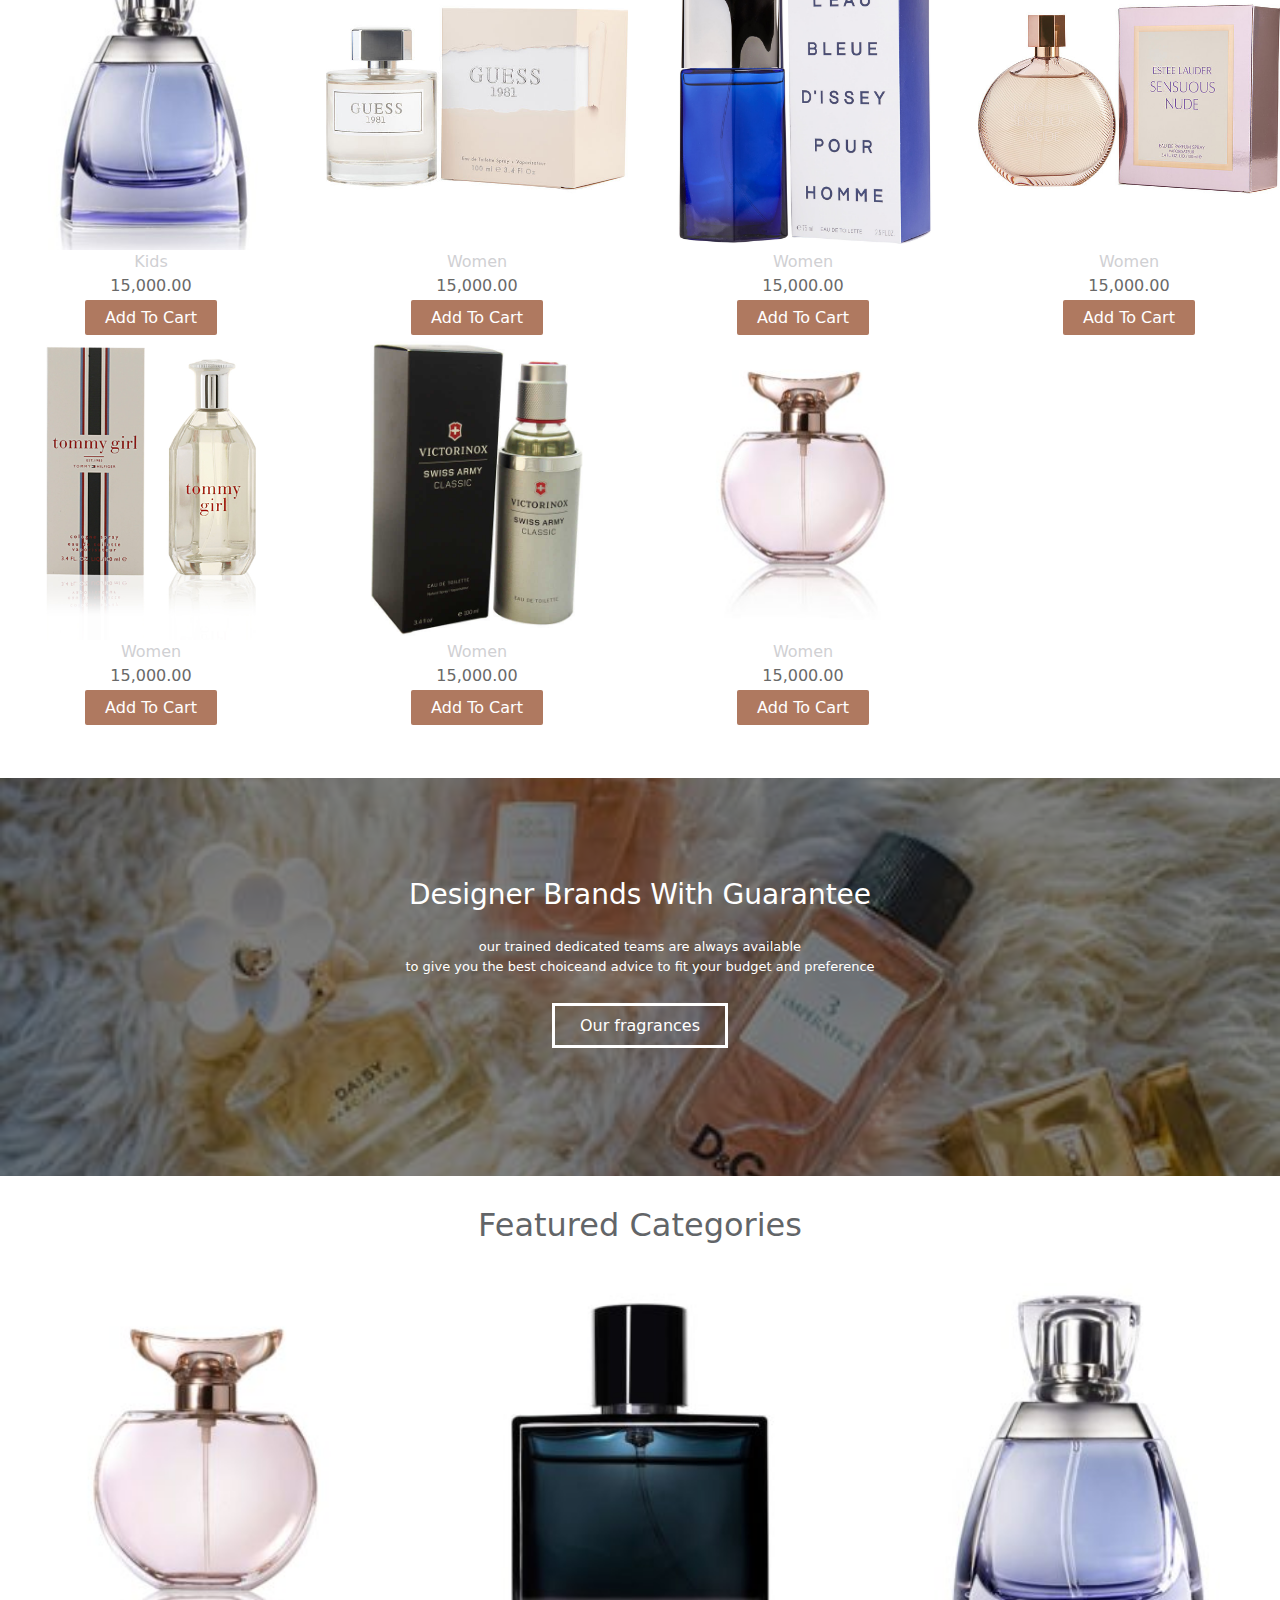
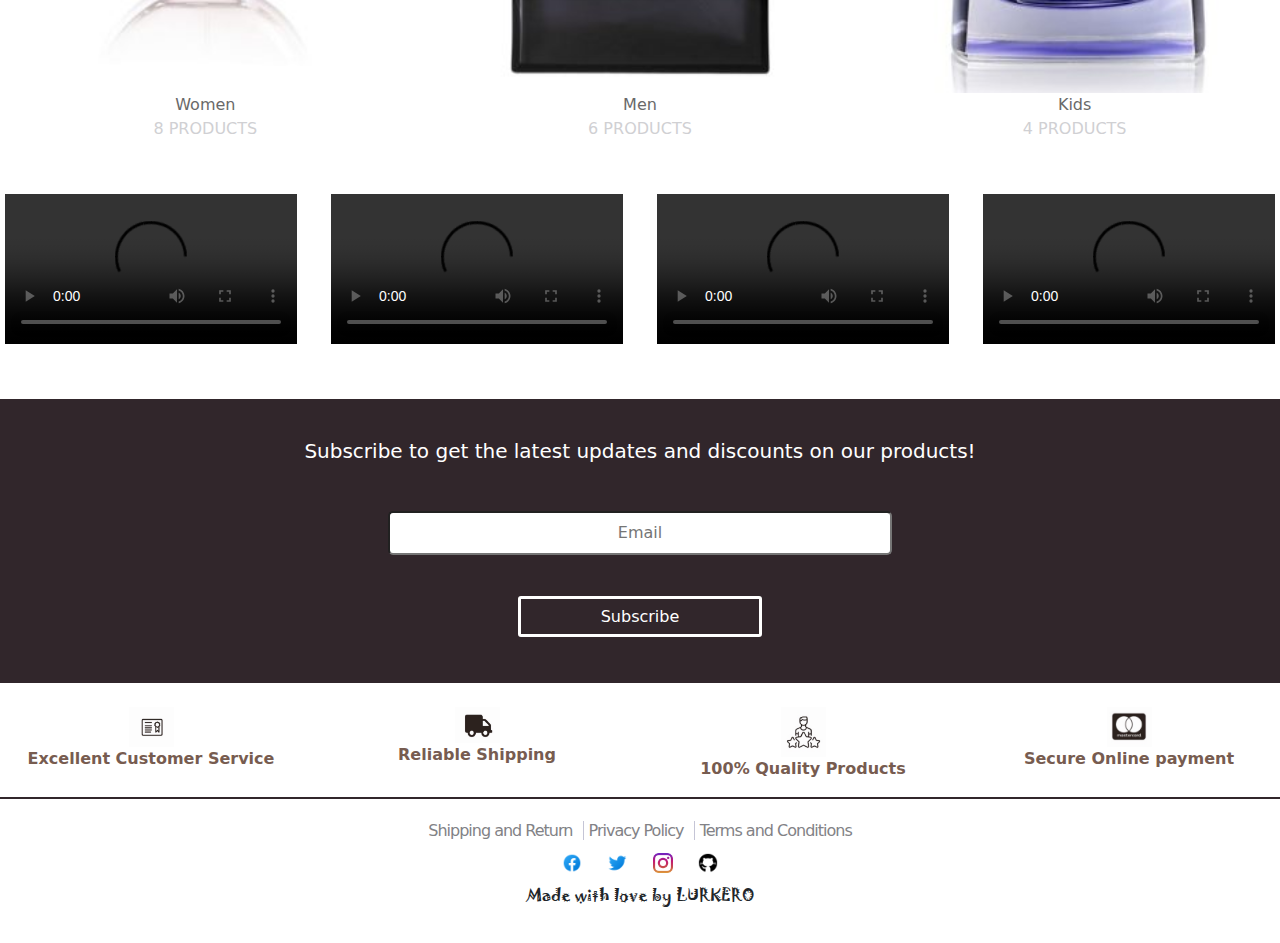
==== commit c27ad0cc: "I changed the HTML and css pages" ====
--- a/index.html
+++ b/index.html
@@ -4,7 +4,7 @@
   <meta name="viewport" content="width=device-width, initial-scale=1.0">
   <link rel="stylesheet" href="css/bootstrap.css">
   <link rel="stylesheet" href="css/index.css">
-  <title>Home - Walfuntees Limited</title>
+  <title>Home - Perfumeries Limited</title>
 </head>
 <body>
 
@@ -212,17 +212,29 @@
 
          <br><br>
 
-       <div style="padding: 10px;">
-        <div class="row">
-          <div class="col-md-6 col-sm-6">
-           <video src="videoz/perfumes.mp4" style="width: 100%;" controls></video>
+        <div class="videoz">
+  
+          <div class="row">
+      
+            <div class="col-md-3 col-sm-3">
+              <video src="videoz/perfumes.mp4" style="width: 100%;" controls></video>
+            </div>
+      
+            <div class="col-md-3 col-sm-3">
+              <video src="videoz/perfumes1.mp4" style="width: 100%;" controls></video>
+            </div>
+      
+            <div class="col-md-3 col-sm-3">
+              <video src="videoz/perfumes2.mp4" style="width: 100%;" controls></video>
+            </div>
+
+            <div class="col-md-3 col-sm-3">
+              <video src="videoz/perfumes3.mp4" style="width: 100%;" controls></video>
+            </div>
+      
           </div>
-
-          <div class="col-md-6 col-sm-6">
-           <video src="videoz/perfumes1.mp4" style="width: 100%;" controls></video>
-          </div>
-        </div>
-       </div>
+    
+        </div>
   </section>
 
 
@@ -247,18 +259,22 @@
       <div class="row">
 
         <div class="col-md-3">
+          <div class="icon"><img src="iconz/icon.jpg" alt=""></div>
           <p>Excellent Customer Service</p>
         </div>
   
         <div class="col-md-3">
+          <div class="icon"><img src="iconz/icon3.jpg" alt=""></div>
           <p>Reliable Shipping</p>
         </div>
   
         <div class="col-md-3">
+          <div class="icon"><img src="iconz/icon2.jpg" alt=""></div>
           <p>100% Quality Products</p>
         </div>
   
         <div class="col-md-3">
+          <div class="icon"><img src="iconz/icon1.jpg" alt=""></div>
           <p>Secure Online payment</p>
         </div>
   
@@ -277,11 +293,12 @@
     <a href="terms.html">Terms and Conditions</a>
      
     <br>
-    <a href="" class="icons"><img src="iconz/facebook.png" alt=""></a>
-    <a href="" class="icons"><img src="iconz/twitter.png" alt=""></a>
-    <a href="" class="icons"><img src="iconz/instagram.png" alt=""></a>
-
-    <p>Made with love by ImpactHER</p>
+    <a href="https://Facebook.com" target="_blank" class="icons"><img src="iconz/facebook.png" alt=""></a>
+    <a href="https://Twitter.com" target="_blank" class="icons"><img src="iconz/twitter.png" alt=""></a>
+    <a href="https://Instagram.com" target="_blank" class="icons"><img src="iconz/instagram.png" alt=""></a>
+    <a href="https://Github.com" target="_blank" class="icons"><img src="iconz/github.png" alt=""></a>
+
+    <p class="font">Made with love by LURKERO</p>
   </footer>
 
  
--- a/css/index.css
+++ b/css/index.css
@@ -6,12 +6,49 @@
     background-size: cover;
     text-align: center;
 }
+
+
+@font-face{
+  font-family: 'Magneto';
+  src: url(../fontz/Magneto.ttf);
+  font-style: normal;
+  font-weight: 100;
+}
+
+
+@font-face{
+  font-family: 'jokerman';
+  src: url(../fontz/jokerman.ttf);
+  font-style: normal;
+  font-weight: 100;
+}
+
+
+@font-face{
+  font-family: 'harlow';
+  src: url(../fontz/harlow.ttf);
+  font-style: normal;
+  font-weight: 100;
+}
+
+
+.font{
+  font-family: jokerman;
+}
+
+.contact{
+  font-family: harlow;
+}
    
 
 .navbar-brand img{
   width: 150px;
   margin: 10px;
   margin-right: 30px;
+}
+
+.icon img{
+  width: 45px;
 }
 
 img{
@@ -274,6 +311,11 @@
 }
 
 
+.videoz video{
+  padding: 5px;
+}
+
+
 .line-border{
   border-bottom: 3px solid white;
   width: 140px;
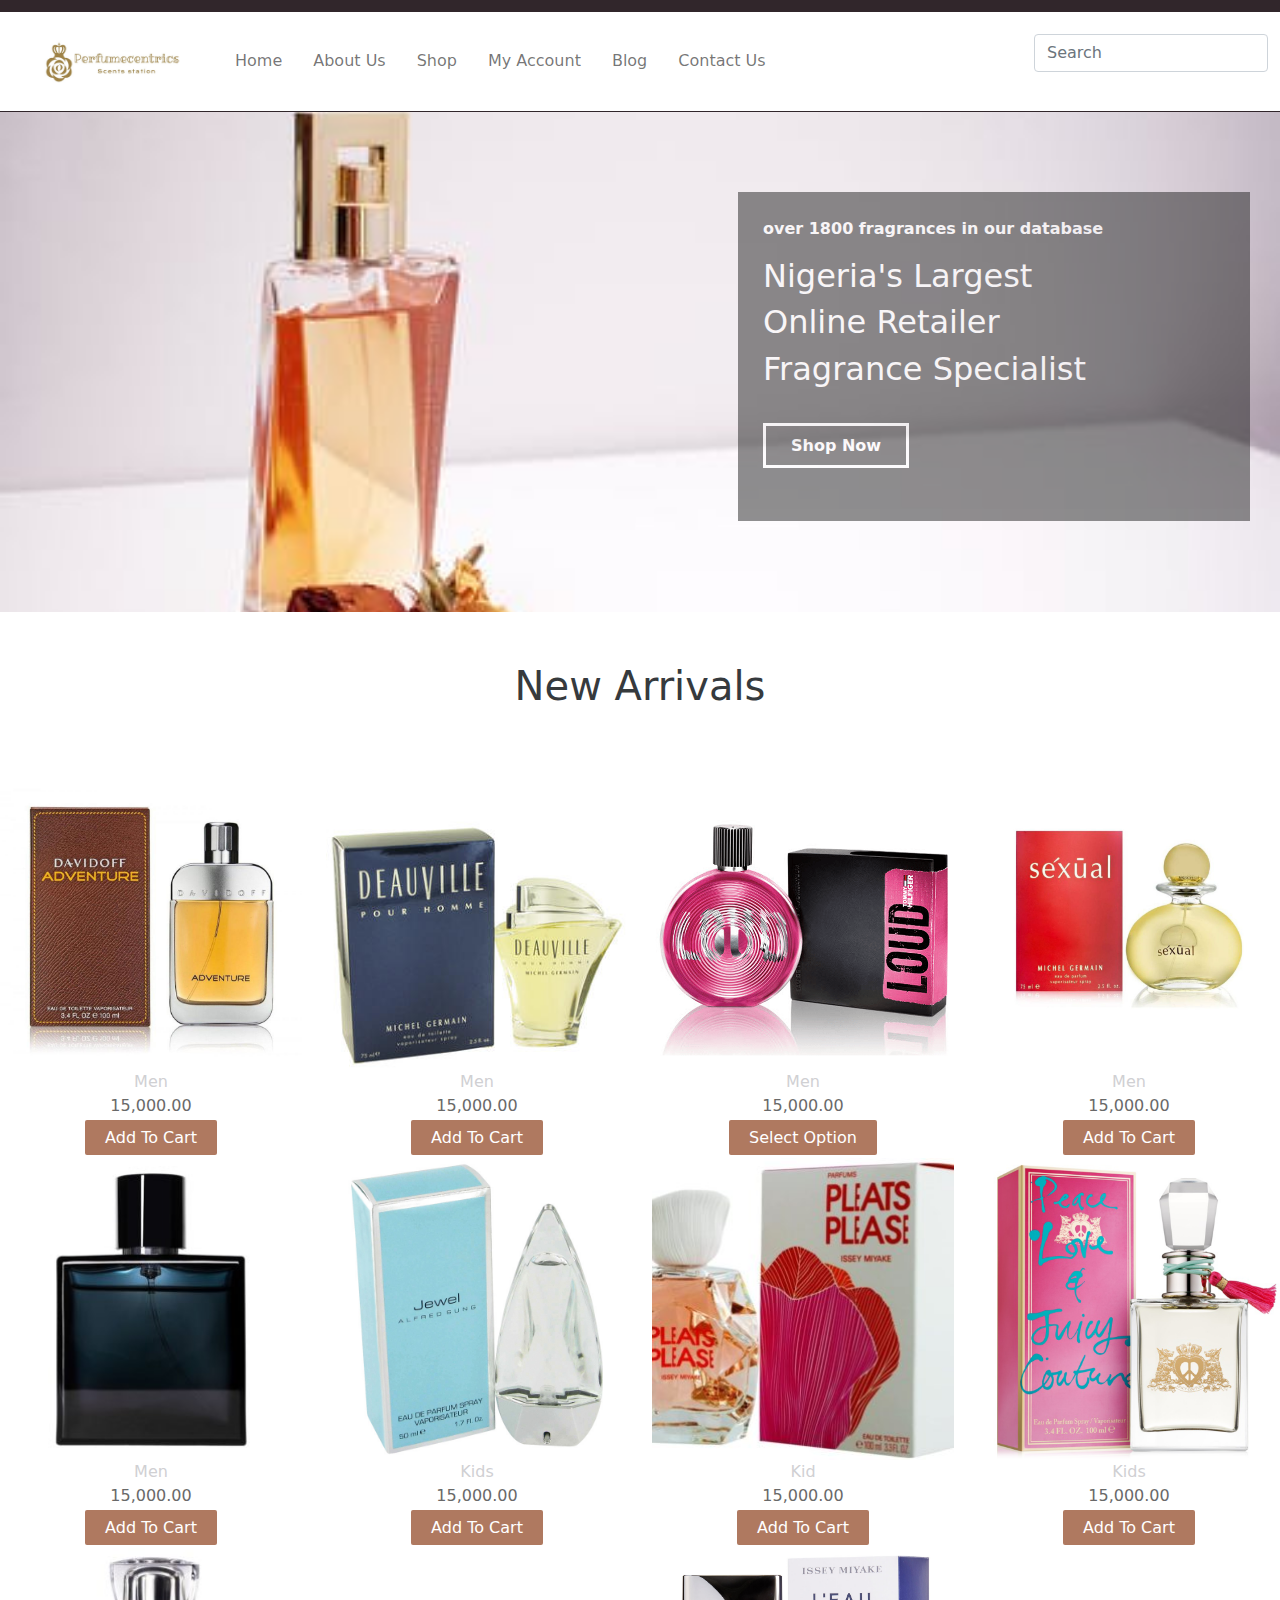
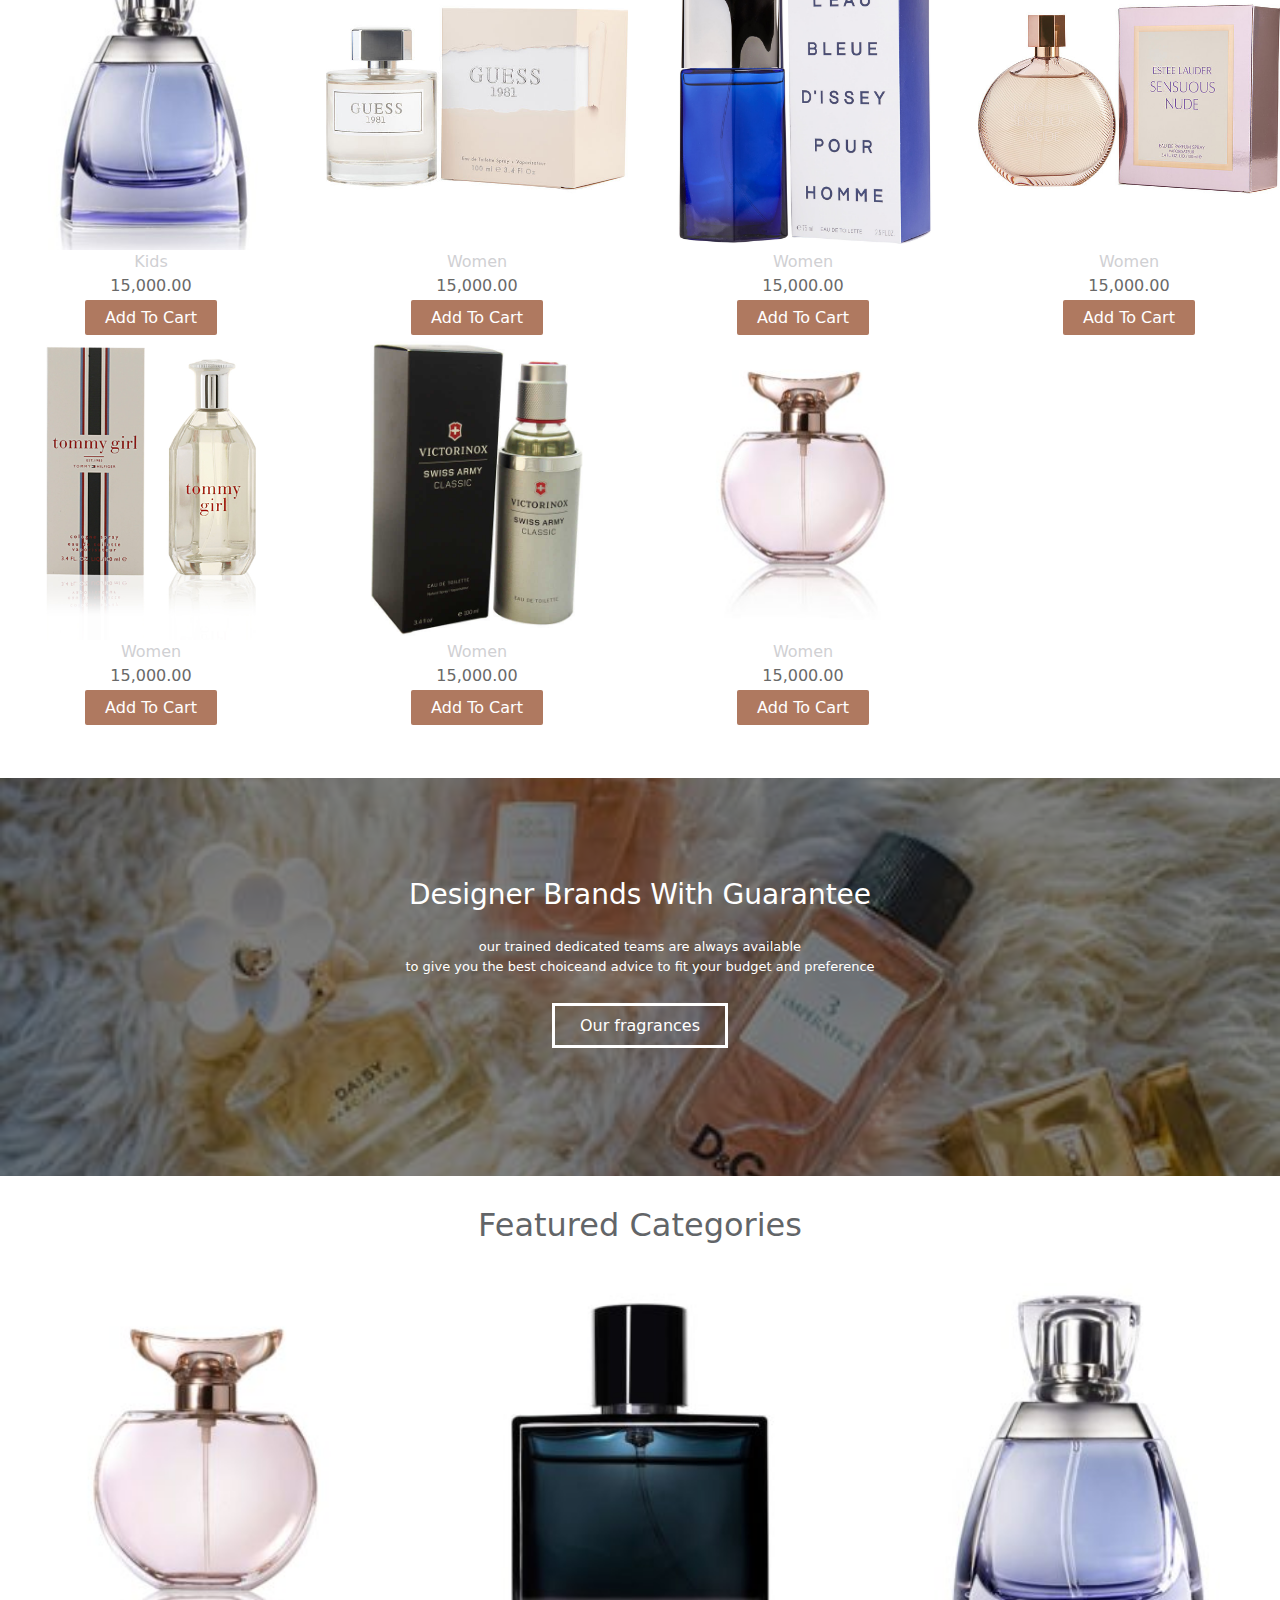
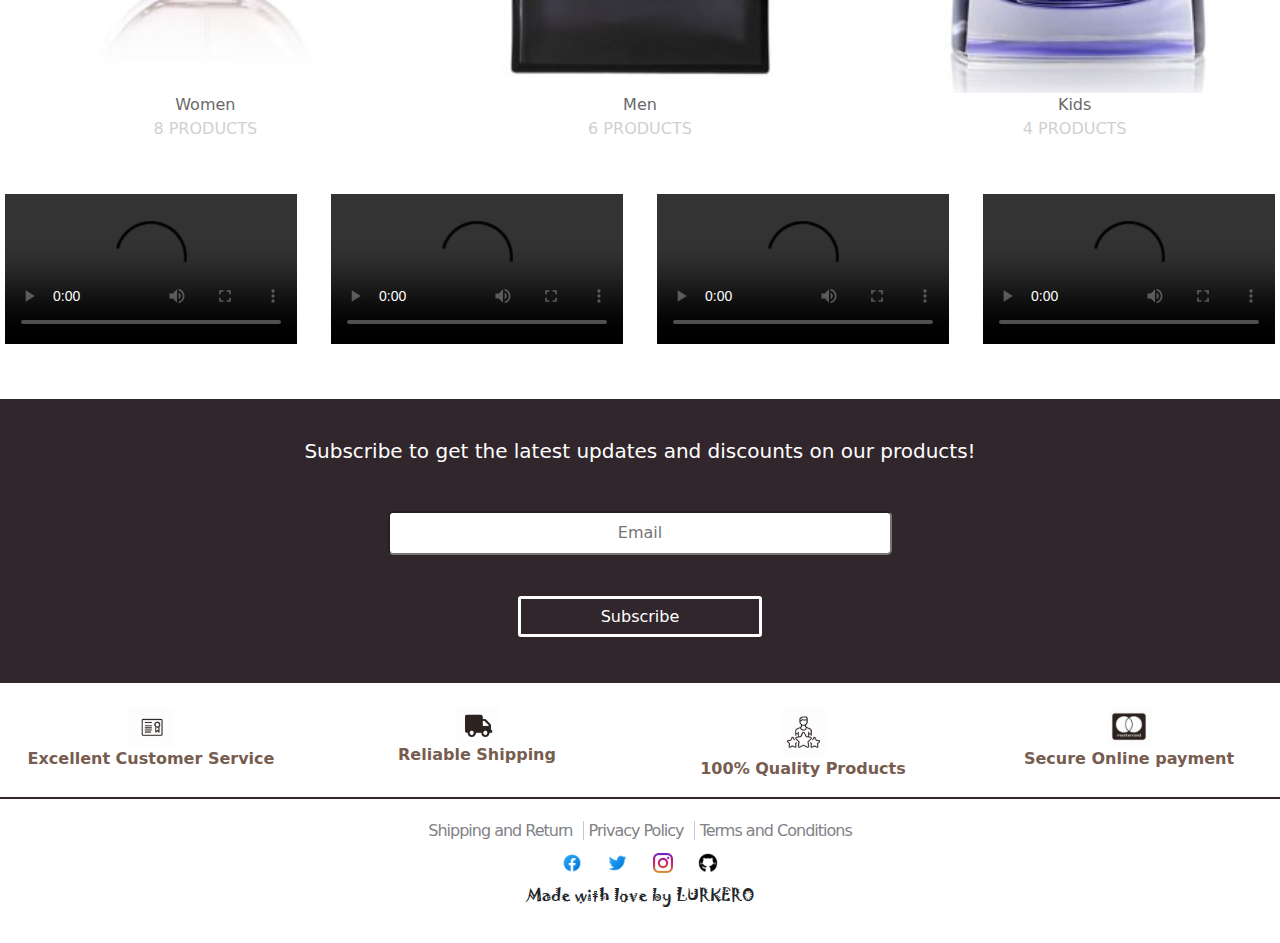
==== commit 571a99b7: "I changed the HTML and css pages" ====
--- a/index.html
+++ b/index.html
@@ -301,10 +301,6 @@
     <p class="font">Made with love by LURKERO</p>
   </footer>
 
- 
-
- 
-
 
 
 <script src="j/jquery-1.9.1.min.js"></script>
